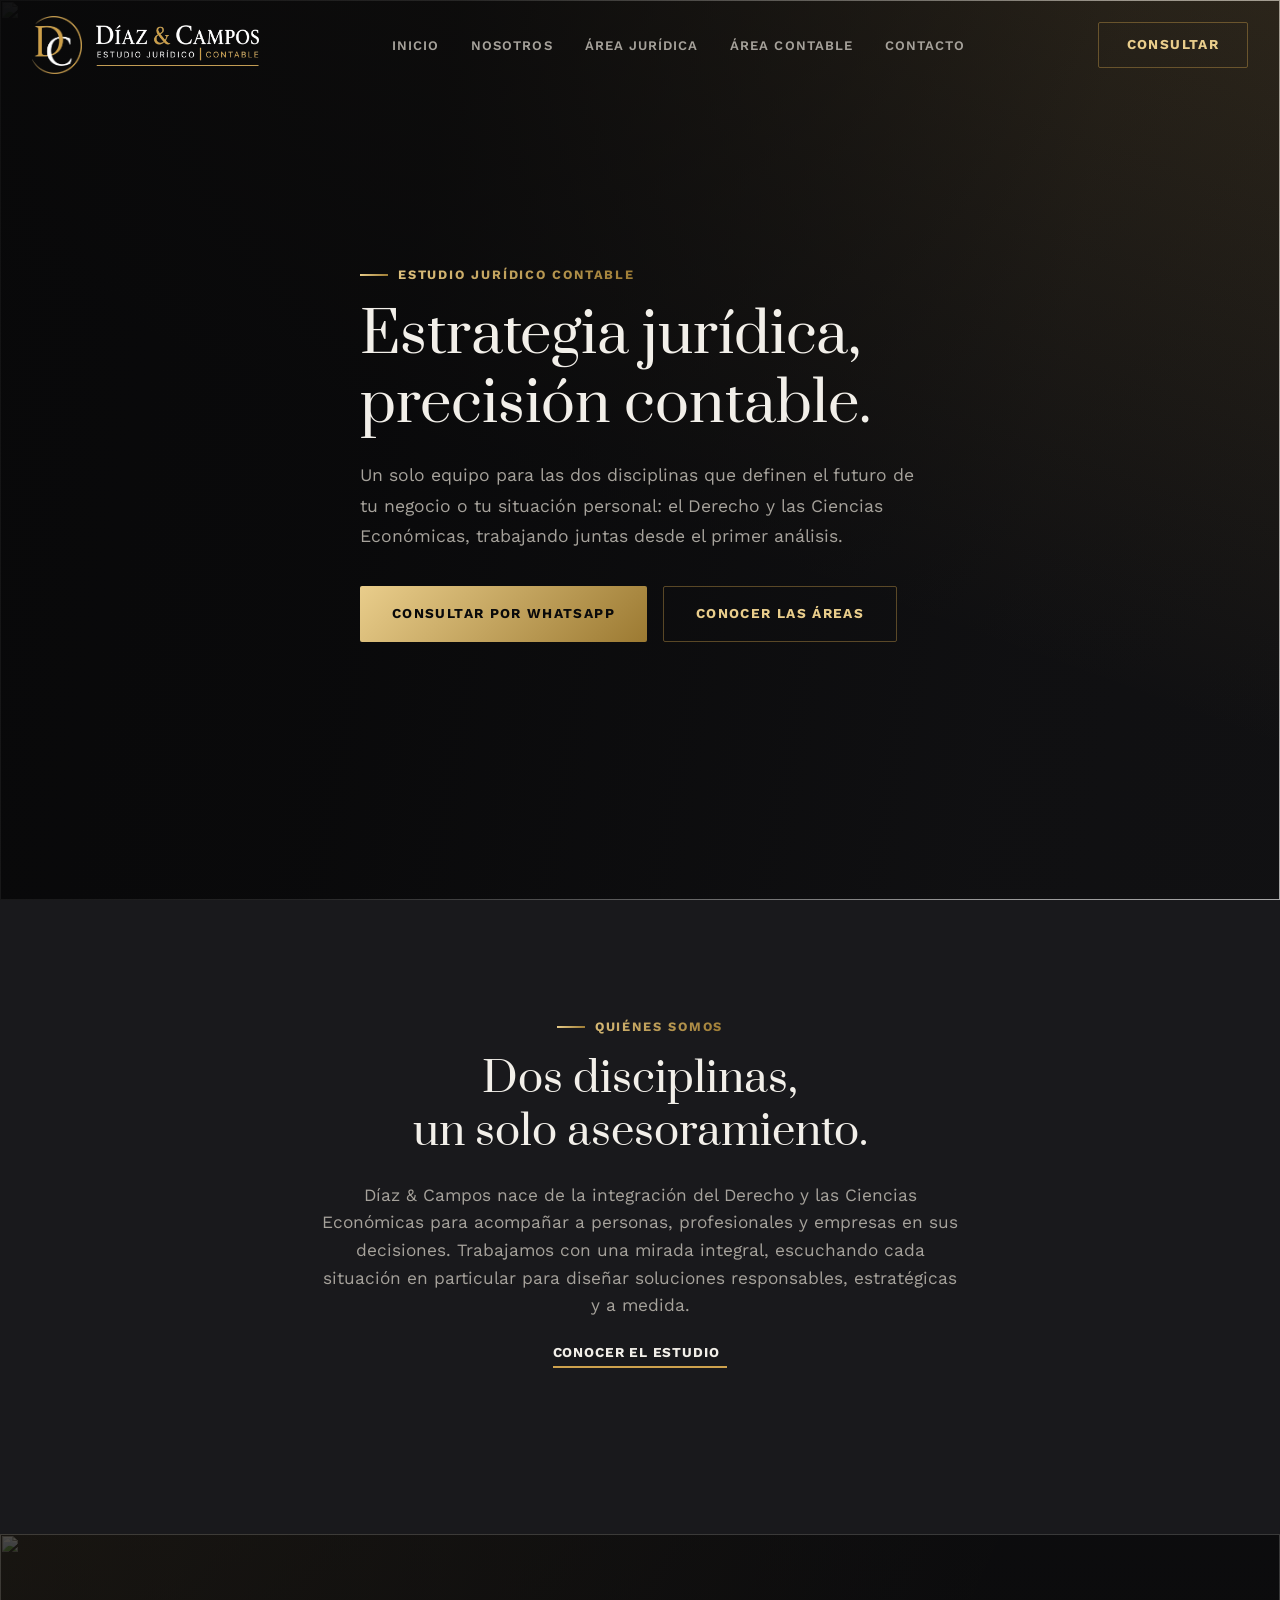
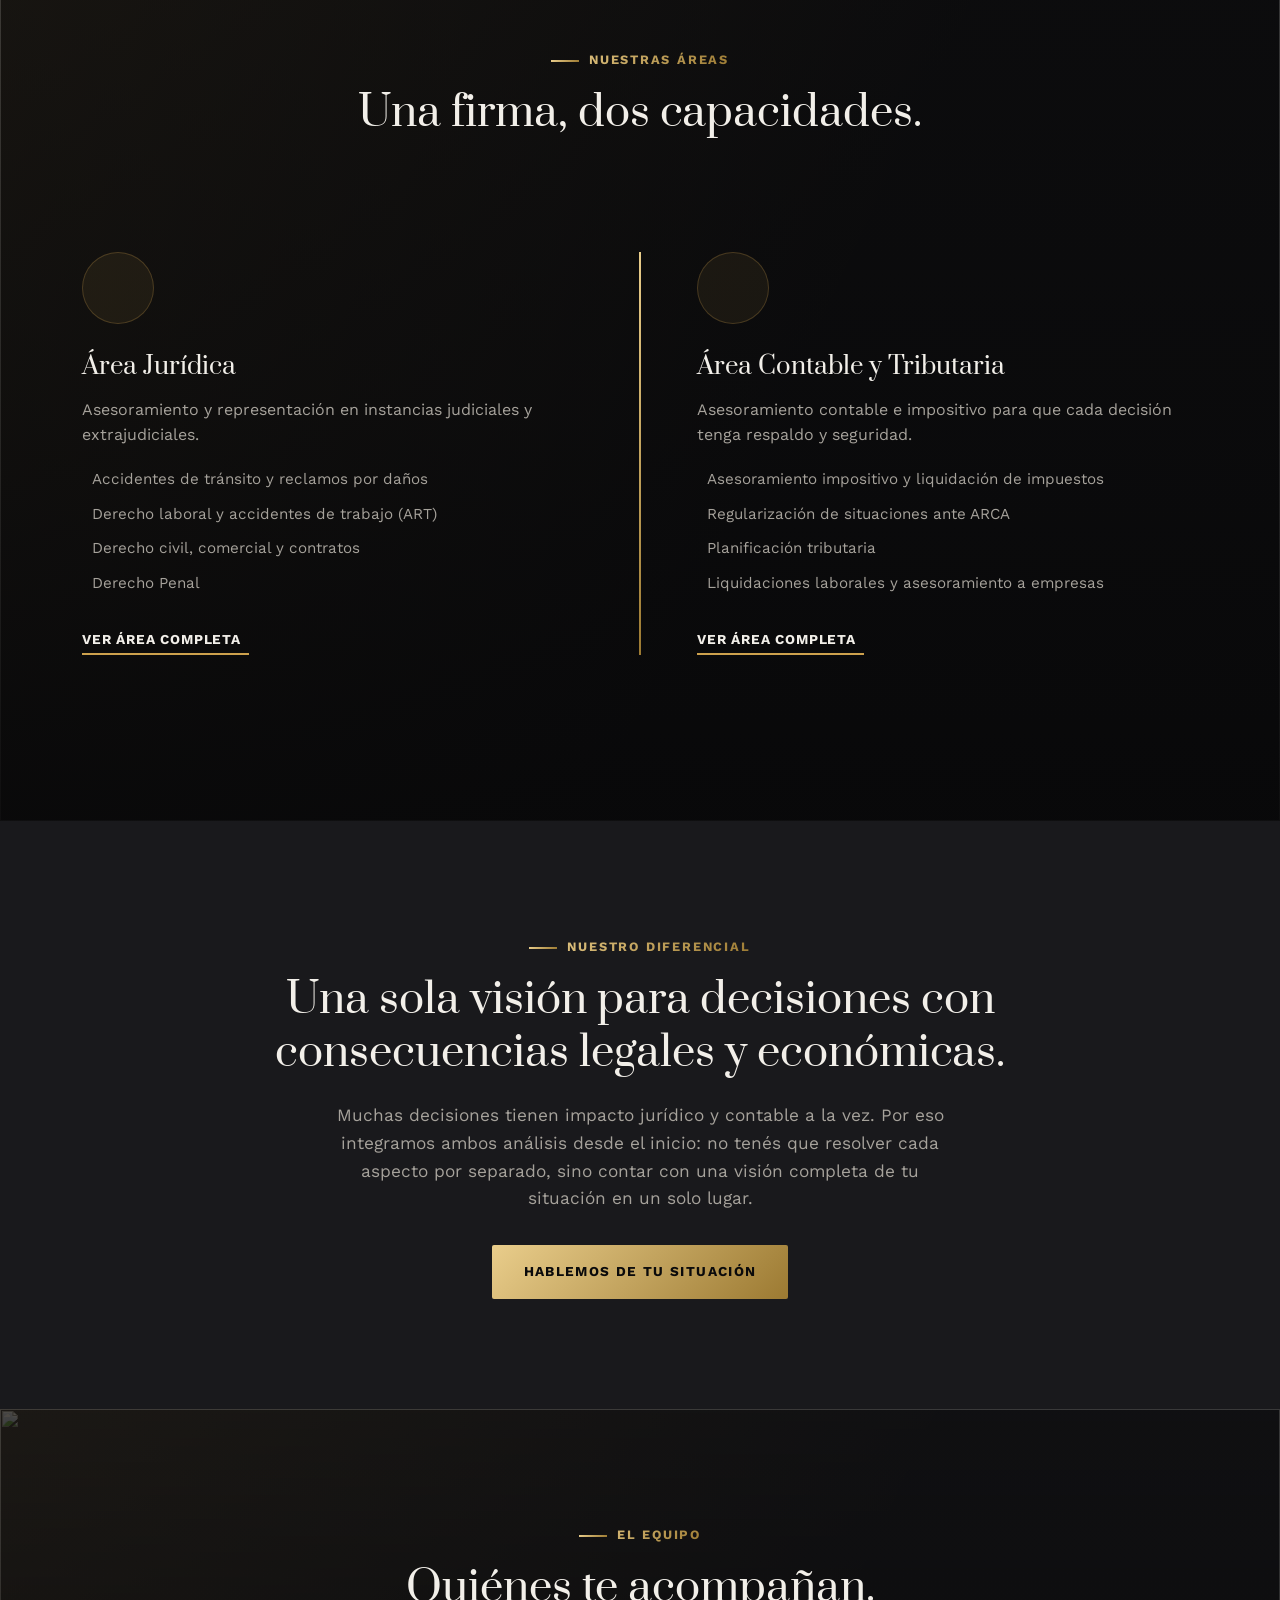
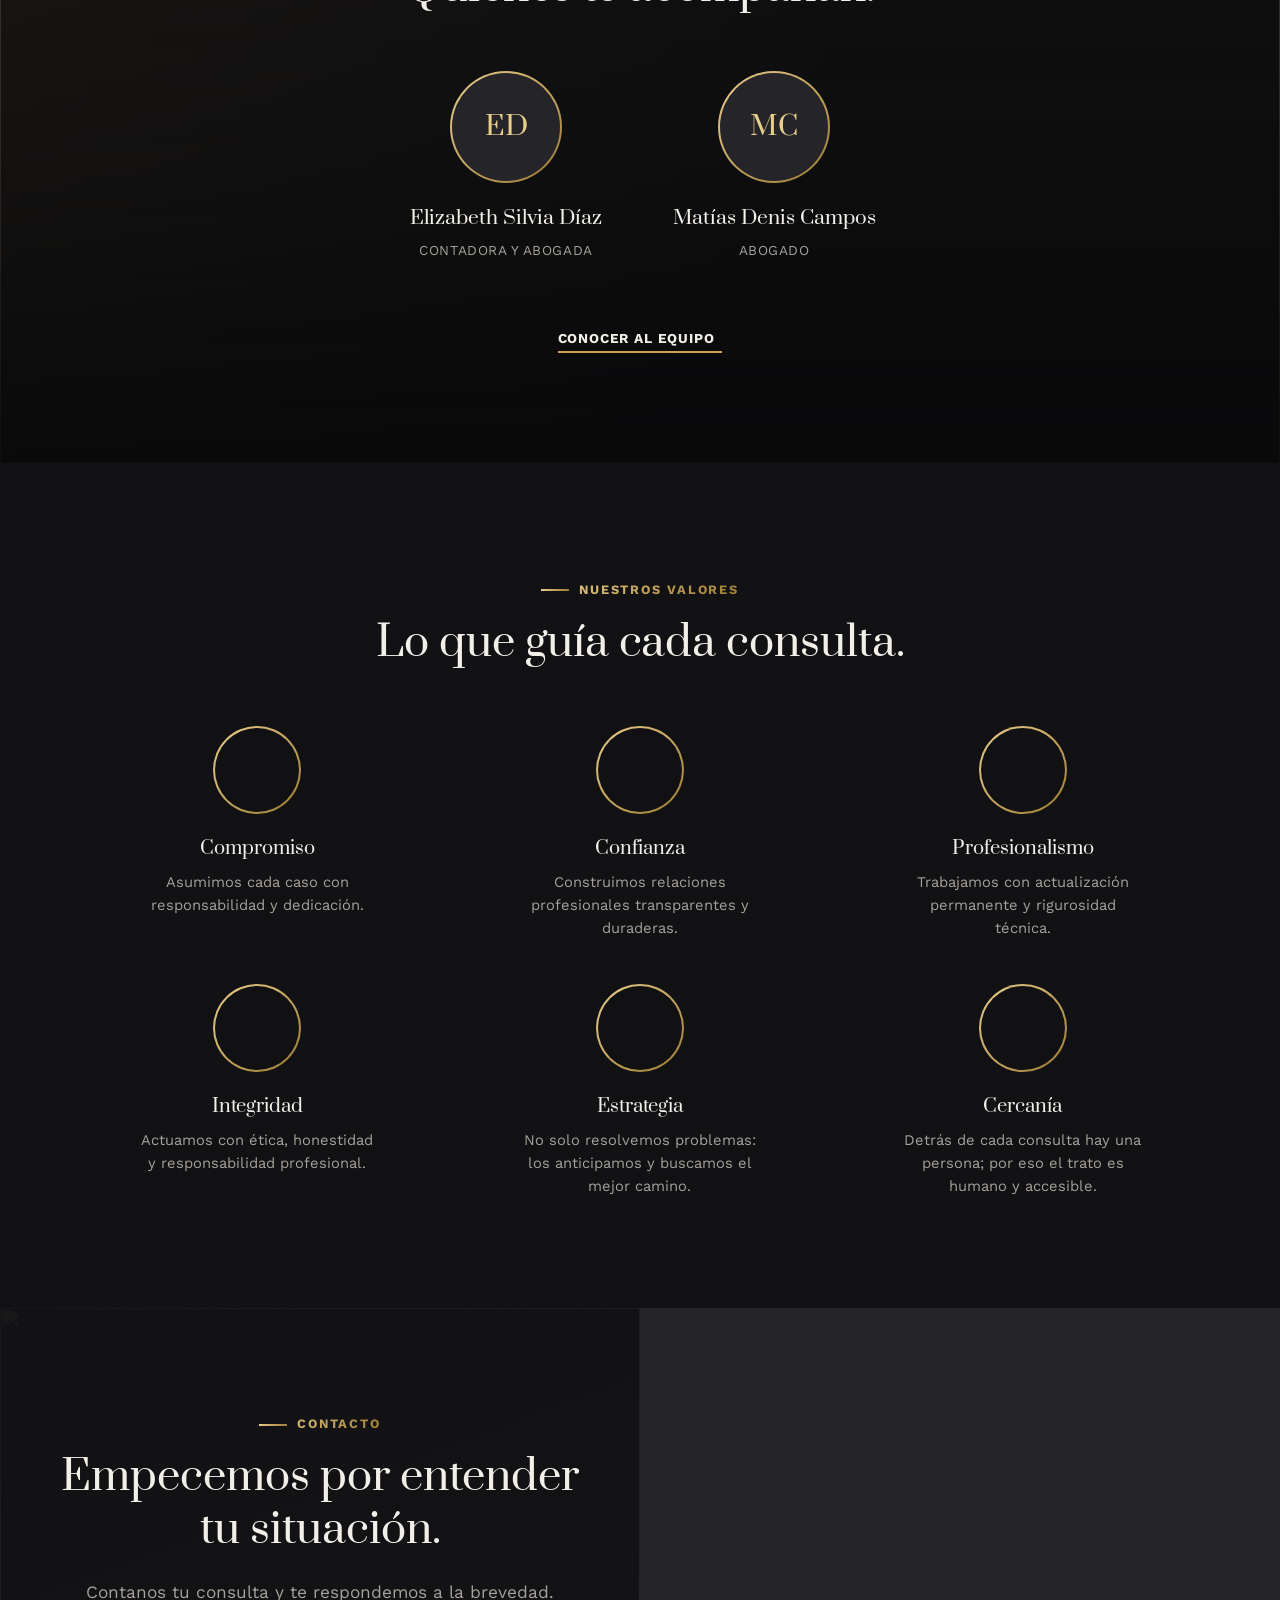
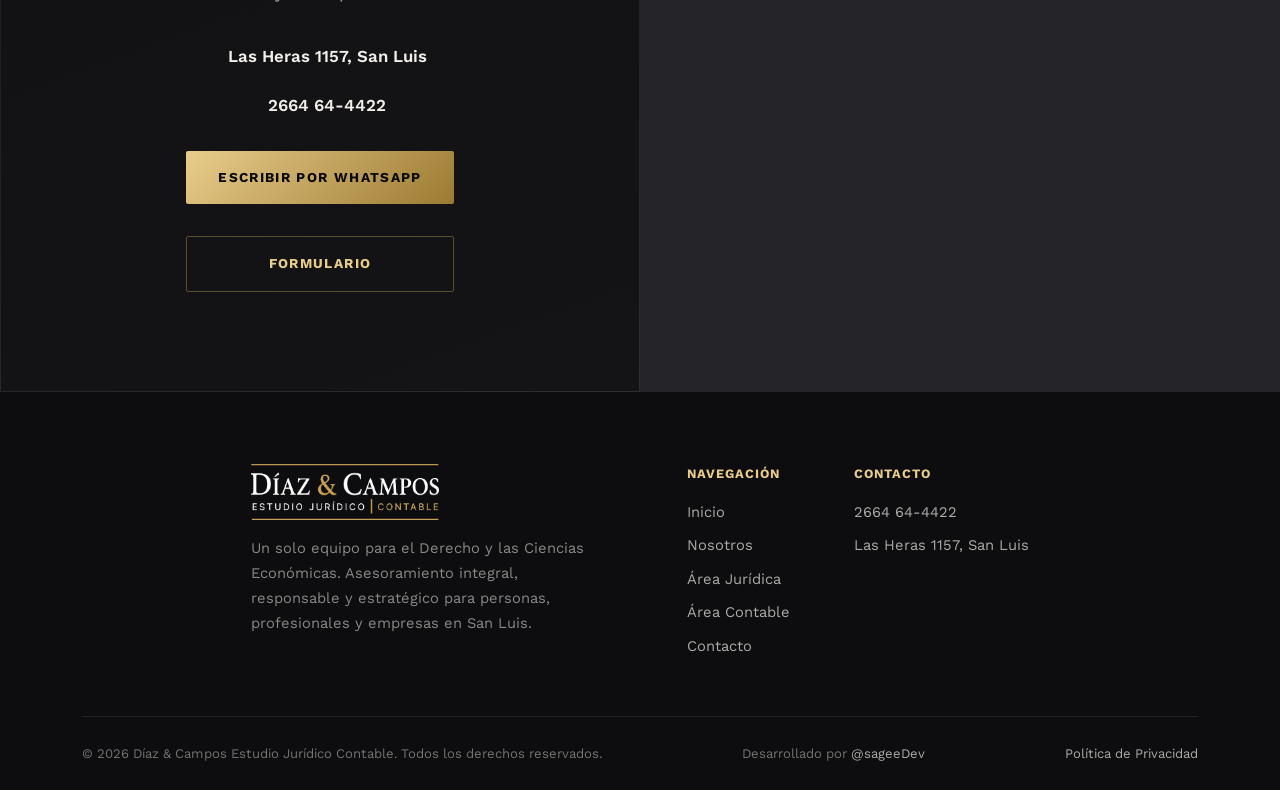
==== index.html @ 1808a7b4 "first commit" ====
<!DOCTYPE html>
<html lang="es">
<head>
<meta charset="UTF-8">
<meta name="viewport" content="width=device-width, initial-scale=1.0">
<meta name="color-scheme" content="only light">
<meta name="description" content="Díaz & Campos Estudio Jurídico Contable — asesoramiento integral en Derecho y Ciencias Económicas. Área Jurídica y Área Contable y Tributaria, con una sola visión para tus decisiones.">
<meta property="og:type" content="website">
<meta property="og:title" content="Díaz & Campos — Estudio Jurídico Contable">
<meta property="og:description" content="Estrategia jurídica, precisión contable. Asesoramiento integral en Derecho y Ciencias Económicas.">
<meta property="og:image" content="https://i.imgur.com/Pt1irTW.png">
<meta name="twitter:card" content="summary_large_image">
<title>Díaz & Campos — Estudio Jurídico Contable</title>
<link rel="icon" type="image/png" href="./favicon.png">
<link rel="preconnect" href="https://fonts.googleapis.com">
<link rel="preconnect" href="https://fonts.gstatic.com" crossorigin>
<link href="https://fonts.googleapis.com/css2?family=Prata&family=Work+Sans:wght@400;500;600;700;800&display=swap" rel="stylesheet">
<link rel="stylesheet" href="https://cdn.jsdelivr.net/npm/@tabler/icons-webfont@2.44.0/tabler-icons.min.css">
<link rel="stylesheet" href="./styles.css?v=34">
<script type="application/ld+json">
{
  "@context": "https://schema.org",
  "@type": "LegalService",
  "name": "Díaz & Campos Estudio Jurídico Contable",
  "image": "https://i.imgur.com/Pt1irTW.png",
  "telephone": "+5492664644422",
  "address": {
    "@type": "PostalAddress",
    "streetAddress": "Las Heras 1157",
    "addressLocality": "San Luis",
    "addressRegion": "San Luis",
    "addressCountry": "AR"
  },
  "founder": [
    { "@type": "Person", "name": "Elizabeth Silvia Díaz" },
    { "@type": "Person", "name": "Matías Denis Campos" }
  ]
}
</script>
</head>
<body>

<button class="hamburger" id="hamburger" aria-label="Menú"><span></span><span></span><span></span></button>
<div class="mob-overlay" id="mobOverlay"></div>
<nav class="mob-nav" id="mobNav">
  <div class="mob-nav-logo-group">
    <img src="./isologo-white.png" alt="" class="mob-nav-icon">
    <img src="./textlogo-divisiones-white.png" alt="Díaz &amp; Campos Estudio Jurídico Contable" class="mob-nav-wordmark">
  </div>
  <a href="./">Inicio</a>
  <a href="nosotros.html">Nosotros</a>
  <a href="area-juridica.html">Área Jurídica</a>
  <a href="area-contable.html">Área Contable</a>
  <a href="contacto.html">Contacto</a>
  <a href="https://wa.me/5492664644422?text=Hola%2C%20quiero%20hacer%20una%20consulta." target="_blank" rel="noopener" class="btn btn-outline">Consultar</a>
</nav>

<header id="header">
  <div class="wrap hd-row">
    <a href="./" class="logo">
      <img src="./isologo-white.png" alt="" class="logo-icon">
      <img src="./textlogo-white.png" alt="Díaz &amp; Campos Estudio Jurídico Contable" class="logo-word-img">
    </a>
    <nav class="hd-nav">
      <a href="./">Inicio</a>
      <a href="nosotros.html">Nosotros</a>
      <a href="area-juridica.html">Área Jurídica</a>
      <a href="area-contable.html">Área Contable</a>
      <a href="contacto.html">Contacto</a>
    </nav>
    <div class="hd-cta">
      <a href="https://wa.me/5492664644422?text=Hola%2C%20quiero%20hacer%20una%20consulta." target="_blank" rel="noopener" class="btn btn-outline">Consultar</a>
    </div>
  </div>
</header>

<!-- HERO -->
<section id="hero">
  <div class="hero-bg" aria-hidden="true">
    <img src="https://images.pexels.com/photos/8112201/pexels-photo-8112201.jpeg?auto=compress&cs=tinysrgb&w=1920" alt="" loading="eager">
  </div>
  <div class="hero-tint"></div>
  <div class="wrap">
    <div class="hero-inner reveal">
      <span class="eyebrow">Estudio Jurídico Contable</span>
      <h1 class="hero-title">Estrategia jurídica,<br> precisión&nbsp;contable.</h1>
      <p class="hero-sub">Un solo equipo para las dos disciplinas que definen el futuro de tu negocio o tu situación personal: el Derecho y las Ciencias Económicas, trabajando juntas desde el primer análisis.</p>
      <div class="hero-ctas">
        <a href="https://wa.me/5492664644422?text=Hola%2C%20quiero%20hacer%20una%20consulta." target="_blank" rel="noopener" class="btn btn-primary">Consultar por WhatsApp</a>
        <a href="#disciplinas" class="btn btn-outline">Conocer las áreas</a>
      </div>
    </div>
  </div>
</section>

<!-- QUIÉNES SOMOS -->
<section id="quienes-somos">
  <div class="wrap">
    <div class="sec-head reveal">
      <span class="eyebrow">Quiénes somos</span>
      <h2 class="h2">Dos&nbsp;disciplinas,<br>un solo&nbsp;asesoramiento.</h2>
      <p class="p-lead">Díaz &amp; Campos nace de la integración del Derecho y las Ciencias Económicas para acompañar a personas, profesionales y empresas en sus decisiones. Trabajamos con una mirada integral, escuchando cada situación en particular para diseñar soluciones responsables, estratégicas y a medida.</p>
      <a href="nosotros.html" class="text-link">Conocer el estudio <i class="ti ti-arrow-right"></i></a>
    </div>
  </div>
</section>

<!-- DISCIPLINAS -->
<section id="disciplinas">
  <div class="section-bg" aria-hidden="true">
    <img src="https://images.pexels.com/photos/6077861/pexels-photo-6077861.jpeg?auto=compress&cs=tinysrgb&w=1920" alt="" loading="lazy">
  </div>
  <div class="section-tint"></div>
  <div class="wrap">
    <div class="sec-head reveal">
      <span class="eyebrow">Nuestras áreas</span>
      <h2 class="h2">Una firma, dos capacidades.</h2>
    </div>
    <div class="disciplinas-wrap">
      <div class="disciplina-col reveal-left">
        <div class="disciplina-icon"><i class="ti ti-scale"></i></div>
        <h3 class="disciplina-title">Área Jurídica</h3>
        <p class="disciplina-intro">Asesoramiento y representación en instancias judiciales y extrajudiciales.</p>
        <ul class="disciplina-list">
          <li><i class="ti ti-point-filled"></i><span>Accidentes de tránsito y reclamos por daños</span></li>
          <li><i class="ti ti-point-filled"></i><span>Derecho laboral y accidentes de trabajo (ART)</span></li>
          <li><i class="ti ti-point-filled"></i><span>Derecho civil, comercial y contratos</span></li>
          <li><i class="ti ti-point-filled"></i><span>Derecho Penal</span></li>
        </ul>
        <a href="area-juridica.html" class="text-link">Ver área completa <i class="ti ti-arrow-right"></i></a>
      </div>
      <div class="disciplinas-divider" aria-hidden="true"></div>
      <div class="disciplina-col reveal-right">
        <div class="disciplina-icon"><i class="ti ti-calculator"></i></div>
        <h3 class="disciplina-title">Área Contable y Tributaria</h3>
        <p class="disciplina-intro">Asesoramiento contable e impositivo para que cada decisión tenga respaldo y seguridad.</p>
        <ul class="disciplina-list">
          <li><i class="ti ti-point-filled"></i><span>Asesoramiento impositivo y liquidación de impuestos</span></li>
          <li><i class="ti ti-point-filled"></i><span>Regularización de situaciones ante ARCA</span></li>
          <li><i class="ti ti-point-filled"></i><span>Planificación tributaria</span></li>
          <li><i class="ti ti-point-filled"></i><span>Liquidaciones laborales y asesoramiento a empresas</span></li>
        </ul>
        <a href="area-contable.html" class="text-link">Ver área completa <i class="ti ti-arrow-right"></i></a>
      </div>
    </div>
  </div>
</section>

<!-- DIFERENCIAL -->
<section id="diferencial">
  <div class="wrap">
    <div class="diferencial-inner reveal">
      <span class="eyebrow">Nuestro diferencial</span>
      <h2 class="h2">Una sola visión para decisiones con<br> consecuencias legales y&nbsp;económicas.</h2>
      <p class="p-lead">Muchas decisiones tienen impacto jurídico y contable a la vez. Por eso integramos ambos análisis desde el inicio: no tenés que resolver cada aspecto por separado, sino contar con una visión completa de tu situación en un solo lugar.</p>
      <a href="contacto.html" class="btn btn-primary" style="margin-top:32px">Hablemos de tu situación</a>
    </div>
  </div>
</section>

<!-- EQUIPO -->
<section id="equipo">
  <div class="section-bg" aria-hidden="true">
    <img src="https://images.pexels.com/photos/8354764/pexels-photo-8354764.jpeg?auto=compress&cs=tinysrgb&w=1920" alt="" loading="lazy">
  </div>
  <div class="section-tint"></div>
  <div class="wrap">
    <div class="sec-head reveal">
      <span class="eyebrow">El equipo</span>
      <h2 class="h2">Quiénes te acompañan.</h2>
    </div>
    <div class="team-grid reveal">
      <div class="team-card">
        <div class="team-avatar"><span>ED</span></div>
        <h3 class="team-name">Elizabeth Silvia Díaz</h3>
        <p class="team-role">Contadora y Abogada</p>
      </div>
      <div class="team-card">
        <div class="team-avatar"><span>MC</span></div>
        <h3 class="team-name">Matías Denis Campos</h3>
        <p class="team-role">Abogado</p>
      </div>
    </div>
    <div class="team-link-wrap">
      <a href="nosotros.html" class="text-link">Conocer al equipo <i class="ti ti-arrow-right"></i></a>
    </div>
  </div>
</section>

<!-- VALORES -->
<section id="valores" class="grain">
  <div class="wrap">
    <div class="sec-head reveal">
      <span class="eyebrow">Nuestros valores</span>
      <h2 class="h2">Lo que guía cada consulta.</h2>
    </div>
    <div class="valores-grid reveal">
      <div class="valor-item">
        <div class="valor-ring"><i class="ti ti-flag-3"></i></div>
        <h3 class="valor-title">Compromiso</h3>
        <p class="valor-text">Asumimos cada caso con responsabilidad y dedicación.</p>
      </div>
      <div class="valor-item">
        <div class="valor-ring"><i class="ti ti-shield-check"></i></div>
        <h3 class="valor-title">Confianza</h3>
        <p class="valor-text">Construimos relaciones profesionales transparentes y duraderas.</p>
      </div>
      <div class="valor-item">
        <div class="valor-ring"><i class="ti ti-certificate"></i></div>
        <h3 class="valor-title">Profesionalismo</h3>
        <p class="valor-text">Trabajamos con actualización permanente y rigurosidad técnica.</p>
      </div>
      <div class="valor-item">
        <div class="valor-ring"><i class="ti ti-scale"></i></div>
        <h3 class="valor-title">Integridad</h3>
        <p class="valor-text">Actuamos con ética, honestidad y responsabilidad profesional.</p>
      </div>
      <div class="valor-item">
        <div class="valor-ring"><i class="ti ti-chess-knight"></i></div>
        <h3 class="valor-title">Estrategia</h3>
        <p class="valor-text">No solo resolvemos problemas: los anticipamos y buscamos el mejor camino.</p>
      </div>
      <div class="valor-item">
        <div class="valor-ring"><i class="ti ti-heart-handshake"></i></div>
        <h3 class="valor-title">Cercanía</h3>
        <p class="valor-text">Detrás de cada consulta hay una persona; por eso el trato es humano y accesible.</p>
      </div>
    </div>
  </div>
</section>

<!-- CONTACTO -->
<section id="contacto">
  <div class="contacto-split">
    <div class="contacto-left">
      <div class="contacto-left-bg" aria-hidden="true"><img src="https://images.pexels.com/photos/8102694/pexels-photo-8102694.jpeg?auto=compress&cs=tinysrgb&w=1200" alt="" loading="lazy"></div>
      <div class="contacto-left-tint"></div>
      <div class="sec-head reveal" style="margin-bottom:36px">
        <span class="eyebrow">Contacto</span>
        <h2 class="h2">Empecemos por entender<br>tu&nbsp;situación.</h2>
        <p class="p-lead">Contanos tu consulta y te respondemos a la brevedad.</p>
      </div>
      <div class="contacto-info reveal">
        <div class="c-item"><i class="ti ti-map-pin"></i><span>Las Heras 1157, San Luis</span></div>
        <div class="c-item"><i class="ti ti-phone"></i><span>2664 64-4422</span></div>
        <a href="https://wa.me/5492664644422?text=Hola%2C%20quiero%20hacer%20una%20consulta." target="_blank" rel="noopener" class="btn btn-primary">Escribir por WhatsApp</a>
        <a href="contacto.html" class="btn btn-outline">Formulario</a>
      </div>
    </div>
    <div class="contacto-map">
      <iframe src="https://www.google.com/maps?q=Las+Heras+1157,+San+Luis,+Argentina&output=embed" loading="lazy" referrerpolicy="no-referrer-when-downgrade" title="Ubicación: Las Heras 1157, San Luis"></iframe>
    </div>
  </div>
</section>

<footer>
  <div class="wrap">
    <div class="f-top">
      <div class="f-logo">
        <img src="./textlogo-divisiones-white.png" alt="Díaz & Campos Estudio Jurídico Contable">
        <p class="f-tagline">Un solo equipo para el Derecho y las Ciencias Económicas. Asesoramiento integral, responsable y estratégico para personas, profesionales y empresas en San Luis.</p>
      </div>
      <div class="f-cols">
        <div class="f-col">
          <h4>Navegación</h4>
          <a href="./">Inicio</a>
          <a href="nosotros.html">Nosotros</a>
          <a href="area-juridica.html">Área Jurídica</a>
          <a href="area-contable.html">Área Contable</a>
          <a href="contacto.html">Contacto</a>
        </div>
        <div class="f-col">
          <h4>Contacto</h4>
          <a href="https://wa.me/5492664644422" target="_blank" rel="noopener">2664 64-4422</a>
          <span>Las Heras 1157, San Luis</span>
        </div>
      </div>
    </div>
    <div class="f-bottom">
      <div class="f-bottom-row">
        <p>&copy; 2026 Díaz &amp; Campos Estudio Jurídico Contable. Todos los derechos reservados.</p>
        <p>Desarrollado por <a href="https://instagram.com/sageeDev" target="_blank" rel="noopener">@sageeDev</a></p>
        <p><a href="privacidad.html">Política de Privacidad</a></p>
      </div>
    </div>
  </div>
</footer>

<div class="fab-wrap" id="fabWrap">
  <button type="button" class="fab-top" id="fabTop" aria-label="Volver arriba" onclick="window.scrollTo({top:0,behavior:'smooth'})">
    <i class="ti ti-chevron-up"></i>
  </button>
  <a href="https://wa.me/5492664644422?text=Hola%2C%20quiero%20hacer%20una%20consulta." target="_blank" rel="noopener" class="fab-wa" aria-label="WhatsApp">
    <i class="ti ti-brand-whatsapp"></i>
  </a>
</div>

<script src="./main.js?v=2"></script>
</body>
</html>
---- styles.css ----
/* ── RESET & VARS ── */
*{margin:0;padding:0;box-sizing:border-box}
html{color-scheme:only light}
:root{
  --bg-deep:#0D0D0F;
  --bg:#111113;
  --bg-2:#19191C;
  --bg-card:#242429;
  --line:rgba(255,255,255,.09);
  --cream:#F2EFE9;
  --gray-light:#A6A29B;
  --gold:#CDA14D;
  --gold-light:#E9CD8B;
  --gold-dark:#9C7A32;
  --gold-hi:#F7E9C4;
  --grad:linear-gradient(135deg,var(--gold-light) 0%,var(--gold-dark) 100%);
  --grad-h:linear-gradient(135deg,var(--gold-hi) 0%,var(--gold-light) 50%,var(--gold-dark) 100%);
  --fh:'Prata',serif;
  --fb:'Work Sans',sans-serif;
  --ease:cubic-bezier(.16,1,.3,1);
  --header-h:90px;
}
html{scroll-behavior:smooth;scroll-padding-top:var(--header-h)}
body{font-family:var(--fb);color:var(--gray-light);background:var(--bg);line-height:1.6;overflow-x:hidden;-webkit-font-smoothing:antialiased}
img{display:block;max-width:100%}
a{text-decoration:none;color:inherit}
ul{list-style:none}
button{font:inherit;border:none;background:none;cursor:pointer}
.wrap{max-width:1180px;margin:0 auto;padding:0 32px}

@media(prefers-reduced-motion:reduce){
  *{animation-duration:.01ms!important;animation-iteration-count:1!important;transition-duration:.01ms!important;scroll-behavior:auto!important}
}

/* ── UTILS ── */
.gold-text{background:var(--grad);-webkit-background-clip:text;background-clip:text;color:transparent}
.grain{position:relative}
.grain::before{content:'';position:absolute;inset:0;pointer-events:none;opacity:.35;mix-blend-mode:overlay;background-image:url("./grain.png");background-repeat:repeat}
.grain .wrap{position:relative;z-index:1}

.eyebrow{display:inline-flex;align-items:center;gap:10px;font-family:var(--fb);font-weight:700;font-size:.8rem;letter-spacing:.14em;text-transform:uppercase;margin-bottom:16px;background:var(--grad);-webkit-background-clip:text;background-clip:text;color:transparent}
.eyebrow::before{content:'';width:28px;height:2px;background:var(--grad);flex-shrink:0;-webkit-background-clip:border-box;background-clip:border-box}
.h2{font-family:var(--fh);font-weight:400;font-size:clamp(1.9rem,3.4vw,2.6rem);line-height:1.28;color:var(--cream)}
.p-lead{font-size:1.08rem;color:var(--gray-light);max-width:640px;margin:22px auto 0}
.sec-head{max-width:720px;margin:0 auto 56px;text-align:center}
.text-link{display:inline-flex;align-items:center;gap:8px;font-weight:700;font-size:.85rem;letter-spacing:.06em;text-transform:uppercase;color:var(--cream);border-bottom:2px solid var(--gold);padding-bottom:2px;margin-top:22px}
.text-link i{font-size:16px;color:var(--gold)}

section{padding:110px 0}

.btn{display:inline-flex;align-items:center;justify-content:center;gap:8px;padding:16px 32px;border-radius:2px;font-family:var(--fb);font-weight:700;font-size:.85rem;letter-spacing:.1em;text-transform:uppercase;transition:all .3s var(--ease)}
.btn-primary{background:var(--grad);color:#0A0A0B}
.btn-primary:hover{background:var(--grad-h);transform:translateY(-2px);box-shadow:0 10px 26px rgba(205,161,77,.22)}
.btn-outline{border:1.5px solid rgba(205,161,77,.4);color:var(--gold-light)}
.btn-outline:hover{border-color:var(--gold-light);background:rgba(205,161,77,.08);transform:translateY(-2px)}

/* ── REVEAL ── */
.reveal{opacity:0;transform:translateY(24px);transition:opacity .7s var(--ease),transform .7s var(--ease)}
.reveal.is-visible{opacity:1;transform:none}
.reveal-left{opacity:0;transform:translateX(-32px);transition:opacity .7s var(--ease),transform .7s var(--ease)}
.reveal-right{opacity:0;transform:translateX(32px);transition:opacity .7s var(--ease),transform .7s var(--ease)}
.reveal-left.is-visible,.reveal-right.is-visible{opacity:1;transform:none}

/* ── HEADER ── */
#header{position:fixed;top:0;left:0;right:0;z-index:200;background:transparent;transition:background .35s,box-shadow .35s,border-color .35s;border-bottom:1px solid transparent}
#header.scrolled{background:rgba(17,17,19,.9);backdrop-filter:blur(10px);box-shadow:0 4px 24px rgba(0,0,0,.35);border-bottom:1px solid var(--line)}
.hd-row{display:grid;grid-template-columns:auto 1fr auto;align-items:center;height:var(--header-h);gap:56px;max-width:1340px}
.logo{display:flex;align-items:center;gap:14px}
.logo-icon{height:58px;width:auto}
.logo-word-img{height:41px;width:auto}
.hd-nav{display:flex;justify-content:center;gap:32px}
.hd-nav a{font-size:.82rem;font-weight:600;letter-spacing:.08em;text-transform:uppercase;color:var(--gray-light);transition:color .2s}
.hd-nav a:hover{color:var(--gold-light)}
.hd-cta{display:flex;justify-content:flex-end}
.hd-cta .btn{padding:11px 28px}

/* ── HAMBURGER / MOBILE NAV ── */
.hamburger{display:none;position:fixed;top:38px;right:24px;z-index:300;width:22px;height:15px;flex-direction:column;justify-content:space-between}
.hamburger span{display:block;height:2px;width:100%;background:var(--gold-light);border-radius:2px;transition:transform .3s var(--ease),opacity .3s var(--ease)}
.hamburger.open span:nth-child(1){transform:translateY(6.5px) rotate(45deg)}
.hamburger.open span:nth-child(2){opacity:0}
.hamburger.open span:nth-child(3){transform:translateY(-6.5px) rotate(-45deg)}
.mob-overlay{position:fixed;inset:0;background:rgba(0,0,0,.6);z-index:250;opacity:0;pointer-events:none;transition:opacity .3s}
.mob-overlay.open{opacity:1;pointer-events:auto}
.mob-nav{position:fixed;top:0;right:0;bottom:0;width:80%;max-width:300px;z-index:260;background:var(--bg-deep);display:flex;flex-direction:column;align-items:center;justify-content:center;gap:24px;padding:40px;transform:translateX(100%);transition:transform .4s var(--ease);border-left:1px solid var(--line)}
.mob-nav.open{transform:translateX(0)}
.mob-nav-logo-group{display:flex;flex-direction:column;align-items:center;gap:16px;margin-bottom:8px}
.mob-nav-icon{height:56px}
.mob-nav-wordmark{width:210px;height:auto}
.mob-nav a:not(.btn){font-family:var(--fb);font-weight:700;font-size:.95rem;letter-spacing:.06em;text-transform:uppercase;color:var(--cream)}
.mob-nav .btn{width:100%;justify-content:center}

/* ── HERO ── */
#hero{position:relative;overflow:hidden;height:100vh;height:100svh;display:flex;align-items:center}
.hero-bg{position:absolute;inset:0;z-index:0}
.hero-bg img{width:100%;height:100%;object-fit:cover;object-position:70% center;filter:grayscale(35%) contrast(108%) brightness(.9)}
.hero-tint{position:absolute;inset:0;z-index:1;background:
  linear-gradient(100deg,rgba(8,8,9,.95) 0%,rgba(8,8,9,.82) 32%,rgba(8,8,9,.45) 58%,rgba(8,8,9,.15) 78%,rgba(8,8,9,.05) 100%),
  linear-gradient(200deg,rgba(205,161,77,.16) 0%,transparent 55%);
}
.hero-inner{position:relative;z-index:2;max-width:640px}
.hero-title{font-family:var(--fh);font-weight:400;font-size:clamp(2.3rem,4.6vw,3.5rem);line-height:1.22;color:var(--cream);margin-bottom:22px}
.hero-sub{font-size:1.1rem;color:var(--gray-light);line-height:1.75;max-width:560px;margin-bottom:34px}
.hero-ctas{display:flex;gap:16px;flex-wrap:wrap}

/* ── PAGE HERO (páginas internas, cada página con su propia foto) ── */
.page-hero{position:relative;overflow:hidden;text-align:center;padding:calc(var(--header-h) + 90px) 0 130px}
.page-hero-bg{position:absolute;inset:0;z-index:0}
.page-hero-bg img{width:100%;height:100%;object-fit:cover;filter:grayscale(100%) contrast(108%) brightness(.7)}
.page-hero-tint{position:absolute;inset:0;z-index:1;background:
  linear-gradient(200deg,var(--bg-2) 0%,rgba(25,25,28,.6) 35%,rgba(25,25,28,.3) 65%,rgba(25,25,28,.15) 100%),
  linear-gradient(135deg,rgba(205,161,77,.14) 0%,transparent 55%);
}
.page-hero .wrap{position:relative;z-index:2}
.page-hero .eyebrow{justify-content:center}
.page-hero .p-lead{color:var(--gold-light)}

/* ── QUIENES SOMOS ── */
#quienes-somos{background:var(--bg-2)}

/* ── Fondo fotográfico reutilizable (Disciplinas, Equipo) ── */
.section-bg{position:absolute;inset:0;z-index:0}
.section-bg img{width:100%;height:100%;object-fit:cover;filter:grayscale(20%) contrast(105%) brightness(.6)}
.section-tint{position:absolute;inset:0;z-index:1;background:
  linear-gradient(0deg,rgba(8,8,9,.94) 0%,rgba(8,8,9,.72) 45%,rgba(8,8,9,.55) 100%),
  linear-gradient(115deg,rgba(205,161,77,.14) 0%,transparent 60%);
}

/* ── DISCIPLINAS ── */
#disciplinas{position:relative;overflow:hidden;background:var(--bg)}
#disciplinas .wrap{position:relative;z-index:2}
.disciplinas-wrap{display:grid;grid-template-columns:1fr auto 1fr;gap:56px;background:transparent;padding:56px 0}
.disciplinas-divider{width:2px;background:var(--grad)}
.disciplina-icon{width:72px;height:72px;border-radius:50%;display:flex;align-items:center;justify-content:center;background:rgba(205,161,77,.08);box-shadow:inset 0 0 0 1px rgba(205,161,77,.25);margin-bottom:24px}
.disciplina-icon i{font-size:34px;background:var(--grad);-webkit-background-clip:text;background-clip:text;color:transparent}
.disciplina-title{font-family:var(--fh);font-weight:400;font-size:1.5rem;color:var(--cream);margin-bottom:10px}
.disciplina-intro{color:var(--gray-light);margin-bottom:20px}
.disciplina-list li{display:flex;align-items:flex-start;gap:10px;color:var(--gray-light);font-size:.95rem;margin-bottom:12px;line-height:1.5}
.disciplina-list i{color:var(--gold);font-size:10px;margin-top:7px;flex-shrink:0}

/* ── DIFERENCIAL ── */
#diferencial{background:var(--bg-2)}
.diferencial-inner{max-width:760px;margin:0 auto;text-align:center}
#diferencial .eyebrow{justify-content:center}

/* ── EQUIPO ── */
#equipo{position:relative;overflow:hidden;background:var(--bg-2)}
#equipo .wrap{position:relative;z-index:2}
.team-grid{display:grid;grid-template-columns:repeat(2,minmax(200px,240px));justify-content:center;gap:28px}
.team-card{text-align:center}
.team-avatar{width:112px;height:112px;border-radius:50%;margin:0 auto 20px;display:flex;align-items:center;justify-content:center;background:var(--bg-card);border:2px solid transparent;background-image:linear-gradient(var(--bg-card),var(--bg-card)),var(--grad);background-origin:border-box;background-clip:padding-box,border-box}
.team-avatar span{font-family:var(--fh);font-size:1.7rem;color:var(--gold-light)}
.team-name{font-family:var(--fh);font-weight:400;font-size:1.2rem;color:var(--cream);margin-bottom:6px}
.team-role{color:var(--gray-light);font-size:.85rem;letter-spacing:.04em;text-transform:uppercase}
.team-link-wrap{text-align:center;margin-top:44px}

/* ── VALORES ── */
#valores{background:var(--bg)}
.valores-grid{display:grid;grid-template-columns:repeat(3,1fr);gap:44px 32px}
.valor-item{text-align:center}
.valor-ring{width:88px;height:88px;border-radius:50%;margin:0 auto 20px;display:flex;align-items:center;justify-content:center;border:2px solid transparent;background:linear-gradient(var(--bg),var(--bg)) padding-box,var(--grad) border-box}
.valor-ring i{font-size:34px;background:var(--grad);-webkit-background-clip:text;background-clip:text;color:transparent}
.valor-title{font-family:var(--fh);font-weight:400;font-size:1.15rem;color:var(--cream);margin-bottom:8px}
.valor-text{color:var(--gray-light);font-size:.92rem;max-width:240px;margin:0 auto;line-height:1.55}

/* ── CONTACTO ── */
#contacto{background:var(--bg-2);padding:0}
body.page-contacto #contacto{background:var(--bg-2)}

/* ── FORMULARIO ── */
#formulario{background:var(--bg)}
.contact-form{max-width:760px;margin:0 auto;display:grid;grid-template-columns:1fr 1fr;gap:24px}
.contact-form .field:nth-child(3),.contact-form .field:nth-child(4),.contact-form .field:nth-child(5){grid-column:1/-1}
.contact-form button{grid-column:1/-1;justify-self:center;margin-top:8px}
.field{display:flex;flex-direction:column;gap:8px;text-align:left}
.field label{font-size:.78rem;font-weight:600;letter-spacing:.06em;text-transform:uppercase;color:var(--gray-light)}
.field input,.field select,.field textarea{background:var(--bg-card);border:1px solid var(--line);border-radius:2px;padding:13px 14px;color:var(--cream);font-family:var(--fb);font-size:.95rem;transition:border-color .25s}
.field input:focus,.field select:focus,.field textarea:focus{outline:none;border-color:var(--gold)}
.field textarea{resize:vertical;min-height:110px}
.field select{cursor:pointer;appearance:none;-webkit-appearance:none;-moz-appearance:none;padding-right:42px;background-image:url("data:image/svg+xml,%3Csvg xmlns='http://www.w3.org/2000/svg' width='14' height='8' viewBox='0 0 14 8'%3E%3Cpath d='M1 1l6 6 6-6' stroke='%23E9CD8B' stroke-width='1.6' fill='none' stroke-linecap='round' stroke-linejoin='round'/%3E%3C/svg%3E");background-repeat:no-repeat;background-position:right 16px center;background-size:13px}
.contacto-split{display:grid;grid-template-columns:1fr 1fr;align-items:stretch;min-height:620px}
.contacto-left{position:relative;overflow:hidden;display:flex;flex-direction:column;justify-content:center;align-items:center;padding:100px 56px}
.contacto-left-bg{position:absolute;inset:0;z-index:0}
.contacto-left-bg img{width:100%;height:100%;object-fit:cover;filter:grayscale(100%) contrast(105%) brightness(.5)}
.contacto-left-tint{position:absolute;inset:0;z-index:1;background:linear-gradient(160deg,rgba(17,17,19,.92) 0%,rgba(17,17,19,.78) 55%,rgba(17,17,19,.65) 100%)}
.contacto-left .sec-head{position:relative;z-index:2}
.contacto-map{position:relative;overflow:hidden;background:var(--bg-card)}
.contacto-map iframe{position:absolute;inset:0;width:100%;height:100%;border:0;filter:invert(92%) grayscale(25%) brightness(.9) contrast(.95) hue-rotate(180deg)}
.contacto-info{position:relative;z-index:2;max-width:380px;text-align:center;display:flex;flex-direction:column;align-items:center;gap:22px}
.c-item{display:flex;align-items:center;gap:14px;font-size:1.05rem;font-weight:600;color:var(--cream)}
.c-item i{background:var(--grad);-webkit-background-clip:text;background-clip:text;color:transparent;font-size:26px}
.contacto-info .btn{margin-top:10px;width:100%;max-width:280px}

/* ── NOSOTROS: texto completo + marca decorativa ── */
#nosotros-texto{background:var(--bg)}
.nosotros-grid{display:grid;grid-template-columns:1.4fr .6fr;gap:64px;align-items:center}
.nosotros-copy .eyebrow{margin-bottom:20px}
.nosotros-copy p{color:var(--gray-light);font-size:1.05rem;line-height:1.8;margin-bottom:18px}
.nosotros-copy p:last-child{margin-bottom:0}
.nosotros-mark{display:flex;justify-content:center;opacity:.5}
.nosotros-mark img{width:180px;height:auto}

/* ── MISIÓN Y VISIÓN ── */
#mision-vision{background:var(--bg-2)}
.mv-grid{display:grid;grid-template-columns:1fr auto 1fr;gap:56px}
.mv-divider{width:2px;background:var(--grad)}
.mv-card .eyebrow{margin-bottom:18px}
.mv-card p{color:var(--gray-light);font-size:1rem;line-height:1.75}

/* ── EQUIPO (Nosotros, filas horizontales) ── */
#equipo-full{background:var(--bg)}
.team-rows{max-width:560px;margin:0 auto;display:flex;flex-direction:column;gap:28px}
.team-row{display:flex;align-items:center;gap:22px;padding:22px 28px;background:var(--bg-card);border:1px solid var(--line);border-radius:2px}
.team-row .team-avatar{margin:0;flex-shrink:0}
.team-row-info{text-align:left}
.team-row .team-name{margin-bottom:4px}

/* ── CTA CIERRE (páginas internas) ── */
#nosotros-cta{position:relative;overflow:hidden;background:var(--bg-2)}
#nosotros-cta .wrap{position:relative;z-index:2}
.cta-inner{max-width:640px;margin:0 auto;text-align:center;display:flex;flex-direction:column;align-items:center;gap:14px}
.cta-inner .p-lead{margin-top:0}
.cta-inner .btn{margin-top:14px}

/* ── ÁREA JURÍDICA / CONTABLE: listado completo ── */
#areas-full{background:var(--bg)}
.areas-full-grid{display:flex;flex-wrap:wrap;justify-content:center;gap:44px 40px}
.area-full-card{flex:1 1 300px;max-width:340px}
.area-full-card .disciplina-icon{width:64px;height:64px;margin-bottom:20px}
.area-full-card .disciplina-icon i{font-size:30px}
.area-full-card .disciplina-title{font-size:1.2rem;margin-bottom:8px}
.area-full-card .disciplina-intro{font-size:.92rem;margin-bottom:0}

/* ── LEGAL (privacidad, 404) ── */
.legal-body{background:var(--bg);padding:80px 0 100px}
.legal{max-width:760px;margin:0 auto}
.legal h2{font-family:var(--fh);font-weight:400;font-size:1.3rem;color:var(--cream);margin:2.1rem 0 .7rem}
.legal h2:first-of-type{margin-top:0}
.legal p,.legal li{color:var(--gray-light);line-height:1.75}
.legal a{color:var(--gold-light);border-bottom:1px solid rgba(205,161,77,.4)}
.legal ul{padding-left:1.3rem;margin:.5rem 0;list-style:disc}
.legal-updated{color:var(--gray-light);font-style:italic;margin-bottom:2rem}
.err-ctas{display:flex;gap:16px;flex-wrap:wrap;justify-content:center;margin-top:28px}

/* ── FOOTER ── */
footer{background:var(--bg-deep);color:rgba(242,239,233,.7);padding:72px 0 0}
.f-top{display:flex;justify-content:center;gap:96px;padding-bottom:48px;border-bottom:1px solid var(--line)}
.f-logo{max-width:340px;flex-shrink:0}
.f-logo img{height:56px}
.f-tagline{margin-top:16px;font-size:.92rem;line-height:1.7;color:rgba(242,239,233,.55)}
.f-cols{display:flex;gap:64px}
.f-col h4{font-family:var(--fb);font-size:.8rem;letter-spacing:.08em;text-transform:uppercase;color:var(--gold-light);margin-bottom:16px}
.f-col a,.f-col span{display:block;font-size:.92rem;color:rgba(242,239,233,.7);margin-bottom:10px}
.f-col a:hover{color:var(--gold-light)}
.f-bottom-row{display:flex;justify-content:space-between;align-items:center;gap:12px;padding:26px 0;font-size:.82rem;color:rgba(242,239,233,.45)}
.f-bottom-row a{color:rgba(242,239,233,.7)}

/* ── FAB ── */
.fab-wrap{position:fixed;bottom:22px;right:22px;z-index:150;display:flex;flex-direction:column;gap:12px;opacity:0;pointer-events:none;transform:translateY(10px);transition:opacity .3s,transform .3s}
.fab-wrap.visible{opacity:1;pointer-events:auto;transform:none}
.fab-top{width:52px;height:52px;border-radius:50%;background:var(--bg-card);border:1px solid var(--line);color:var(--gold-light);display:flex;align-items:center;justify-content:center;box-shadow:0 6px 20px rgba(0,0,0,.4);font-size:20px;transition:transform .25s var(--ease)}
.fab-top:hover{transform:translateY(-2px)}
.fab-wa{width:52px;height:52px;border-radius:50%;background:var(--grad);color:#0A0A0B;display:flex;align-items:center;justify-content:center;box-shadow:0 8px 24px rgba(0,0,0,.5);font-size:30px;transition:transform .25s var(--ease),background .3s}
.fab-wa:hover{background:var(--grad-h);transform:translateY(-2px)}

/* ── RESPONSIVE ── */
@media(max-width:1024px){
  .hd-nav,.hd-cta{display:none}
  .hd-row{grid-template-columns:1fr;justify-items:center}
  .hamburger{display:flex}
  .disciplinas-wrap{grid-template-columns:1fr;padding:32px 0}
  .disciplinas-divider{width:100%;height:2px;background:var(--grad)}
  .valores-grid{grid-template-columns:repeat(2,1fr)}
  .reveal-left,.reveal-right{transform:translateY(24px)}
  .contacto-split{grid-template-columns:1fr;min-height:0}
  .contacto-left{padding:80px 24px}
  .contacto-map{height:420px}
  .nosotros-grid{grid-template-columns:1fr;gap:40px;text-align:center}
  .nosotros-mark{order:-1}
  .mv-grid{grid-template-columns:1fr;gap:40px}
  .mv-divider{width:100%;height:2px}
  .mv-card{text-align:center}
  .mv-card .eyebrow{justify-content:center}
}

@media(max-width:768px){
  .wrap{padding:0 24px}
  section{padding:80px 0}
  #hero{height:auto;min-height:100vh;min-height:100svh;padding:calc(var(--header-h) + 40px) 0 60px}
  .hero-bg img{object-position:65% center}
  .hero-inner{text-align:center;margin:0 auto}
  .hero-sub{margin-left:auto;margin-right:auto}
  .hero-ctas{justify-content:center}
  .sec-head{text-align:center}
  .hero-title br{display:none}
  #diferencial{padding:90px 0}
  #diferencial .h2 br{display:none}
  .disciplina-col{text-align:center}
  .disciplina-icon{margin-left:auto;margin-right:auto}
  .disciplina-list{max-width:270px;margin:0 auto}
  .team-grid{grid-template-columns:1fr;max-width:280px;margin:0 auto}
  .valores-grid{grid-template-columns:1fr;max-width:320px;margin:0 auto}
  .f-top{flex-direction:column;align-items:center;text-align:center;gap:36px}
  .f-logo{display:flex;flex-direction:column;align-items:center;max-width:100%}
  .f-tagline{text-align:center}
  .f-cols{flex-direction:column;gap:32px;text-align:center}
  .f-bottom-row{flex-direction:column;text-align:center;gap:8px}
  .disciplina-list li{display:block;text-align:center;margin-bottom:14px}
  .disciplina-list i{display:inline-block;margin-right:6px;margin-top:0;vertical-align:middle}
  .contacto-left{padding:64px 24px}
  .contacto-map{height:320px}
  .contact-form{grid-template-columns:1fr}
  .contact-form .field:nth-child(4){grid-column:auto}
  .area-full-card{flex-basis:100%;max-width:320px;text-align:center}
  .area-full-card .disciplina-icon{margin-left:auto;margin-right:auto}
}

@media(max-width:480px){
  .hero-ctas{flex-direction:column;align-items:center}
  .hero-ctas .btn{width:100%;max-width:300px}
}

/* Mobiles de poca altura (iPhone SE, Galaxy S8+, etc.) — achicar SOLO acá, nunca por ancho solo */
@media(max-width:768px) and (max-height:760px){
  #hero{padding-top:calc(var(--header-h) + 20px);padding-bottom:36px}
  .eyebrow{margin-bottom:10px}
  .hero-title{font-size:clamp(1.7rem,7vw,2.1rem);margin-bottom:14px}
  .hero-sub{font-size:.92rem;line-height:1.55;margin-bottom:22px}
  .hero-ctas{gap:10px}
  .hero-ctas .btn{padding:13px 28px}
}
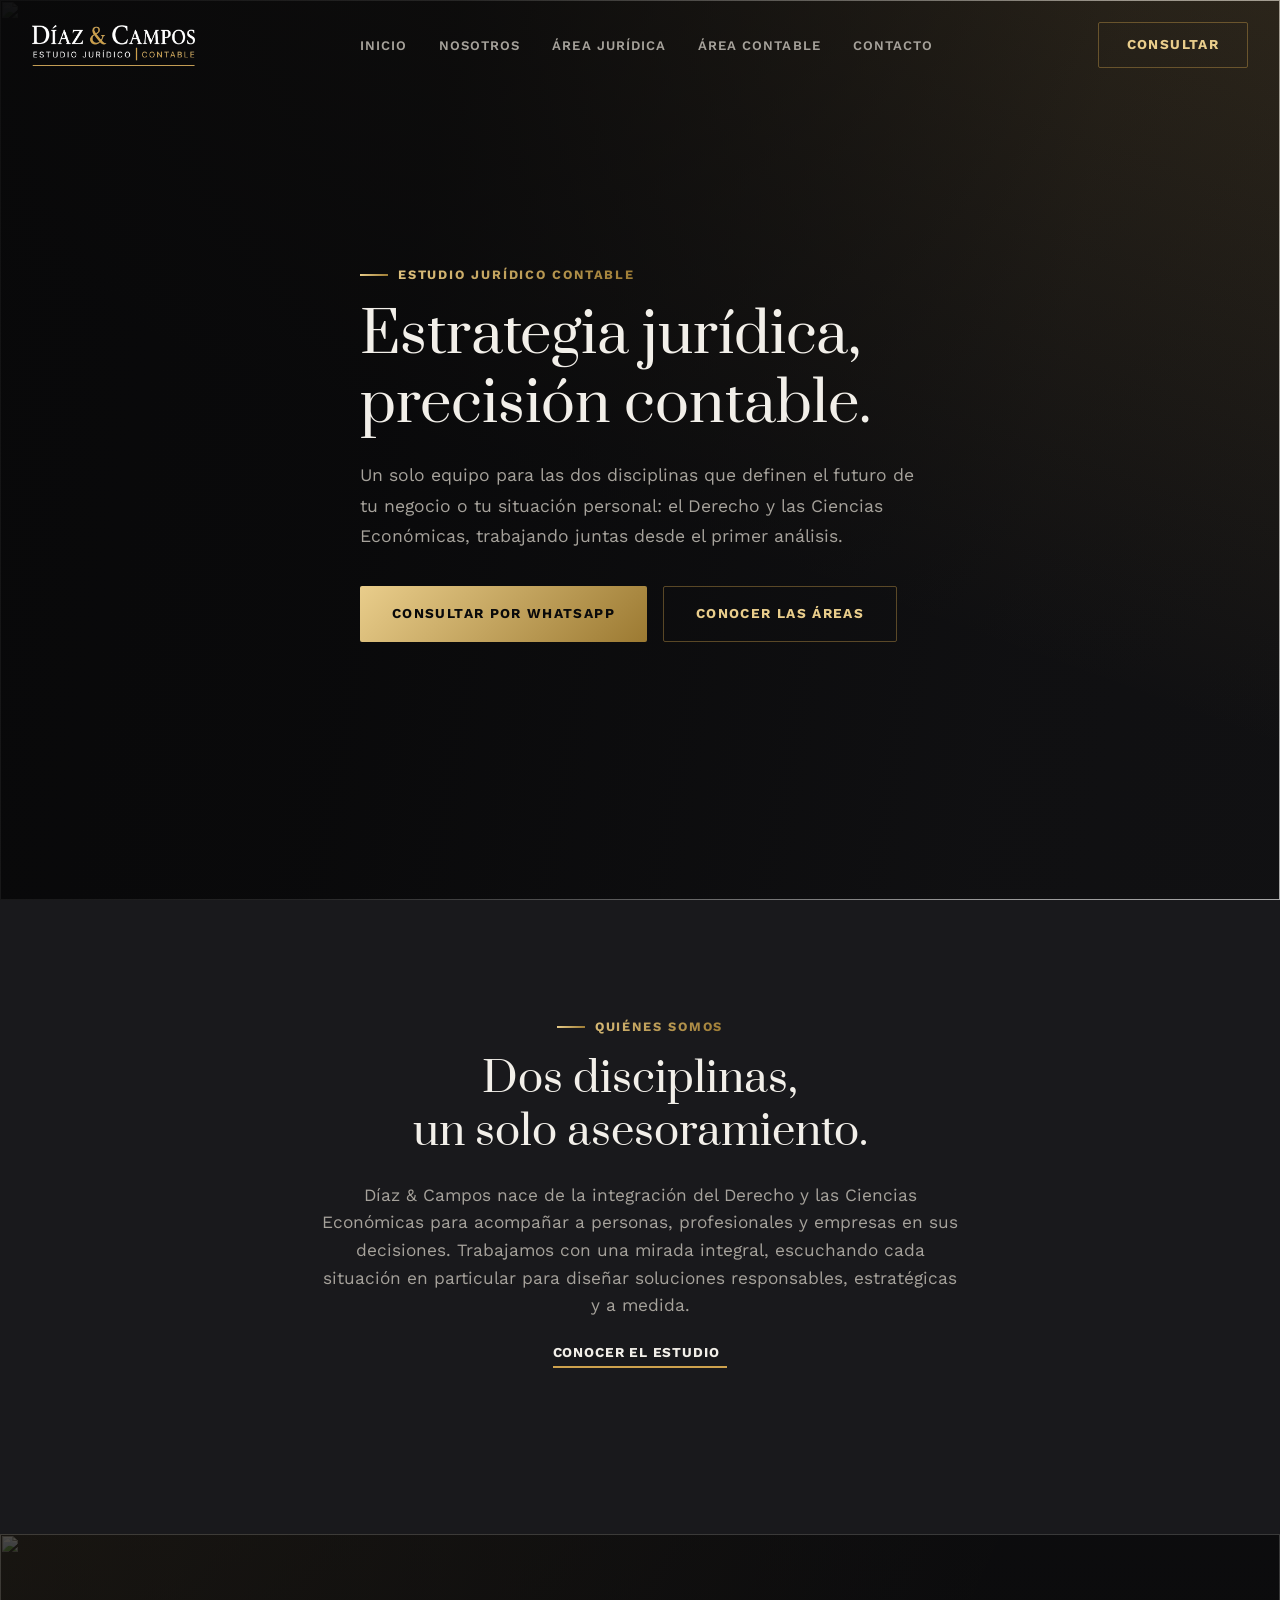
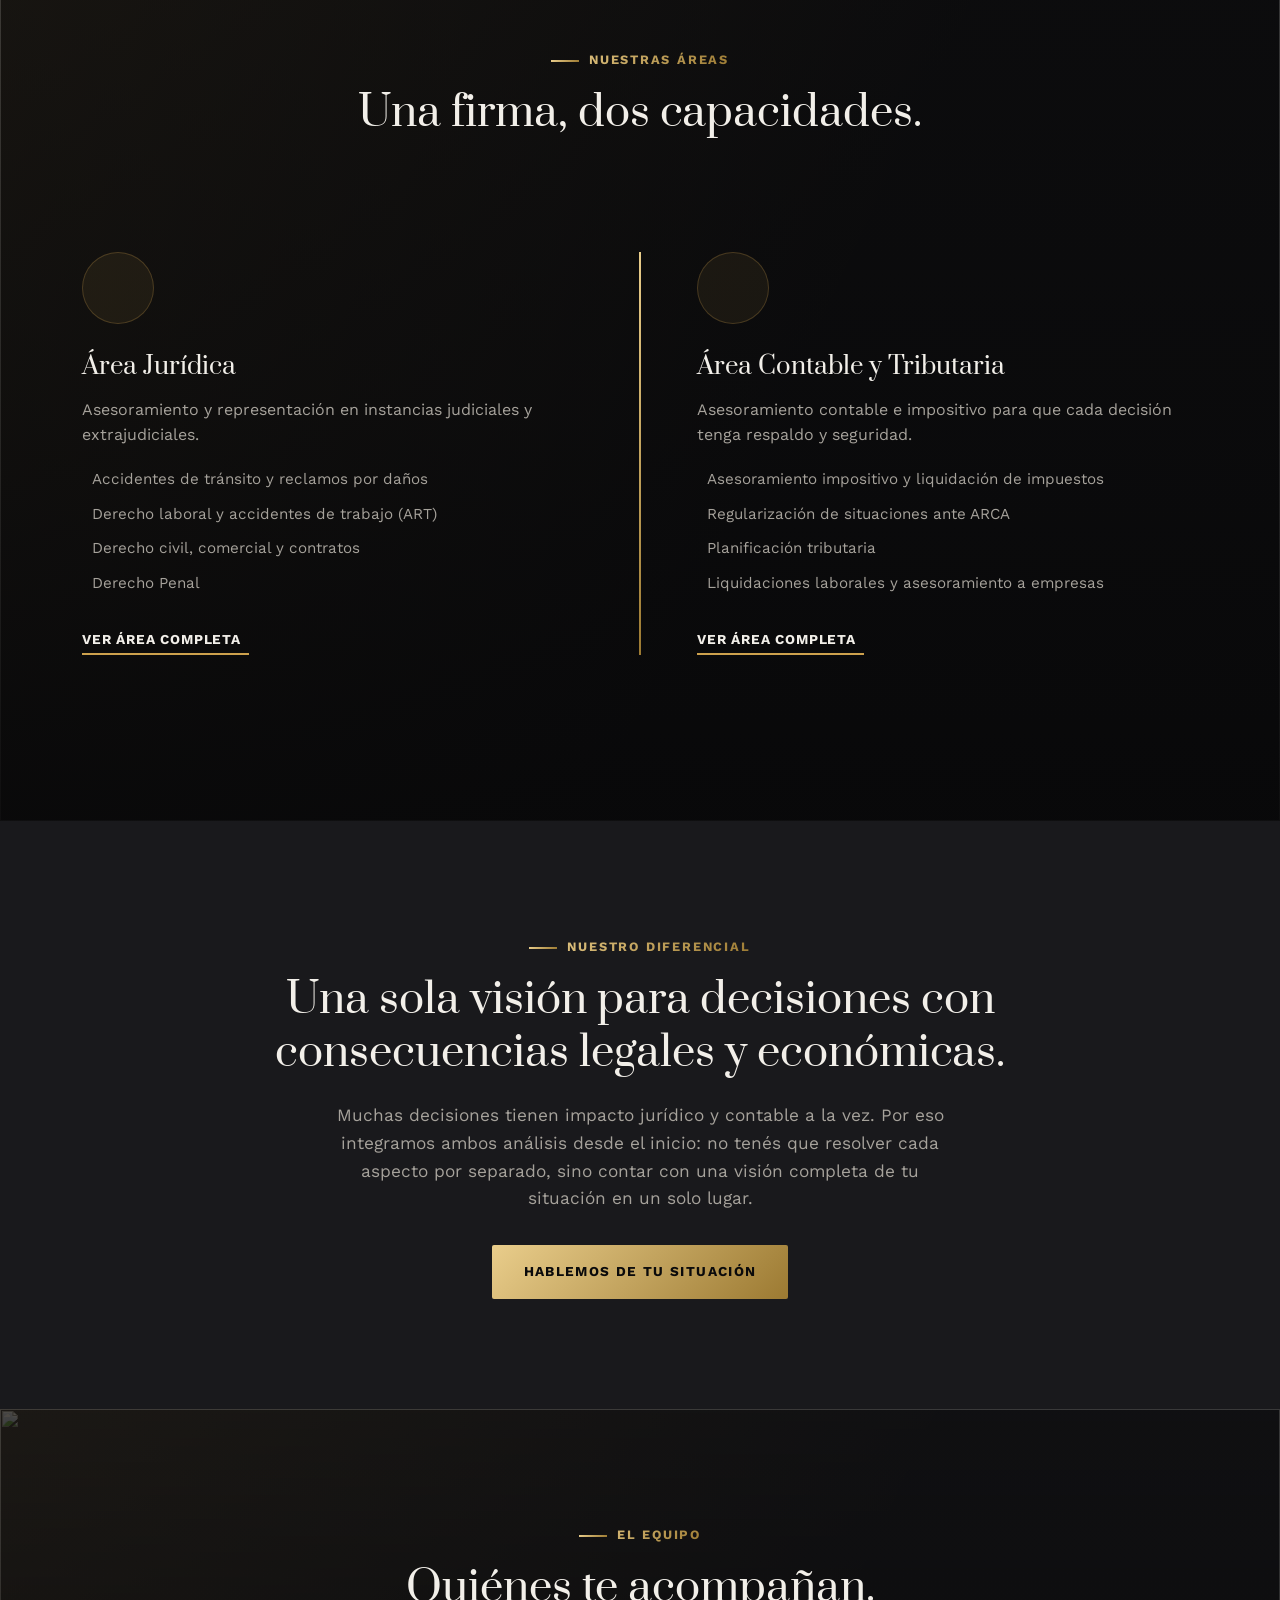
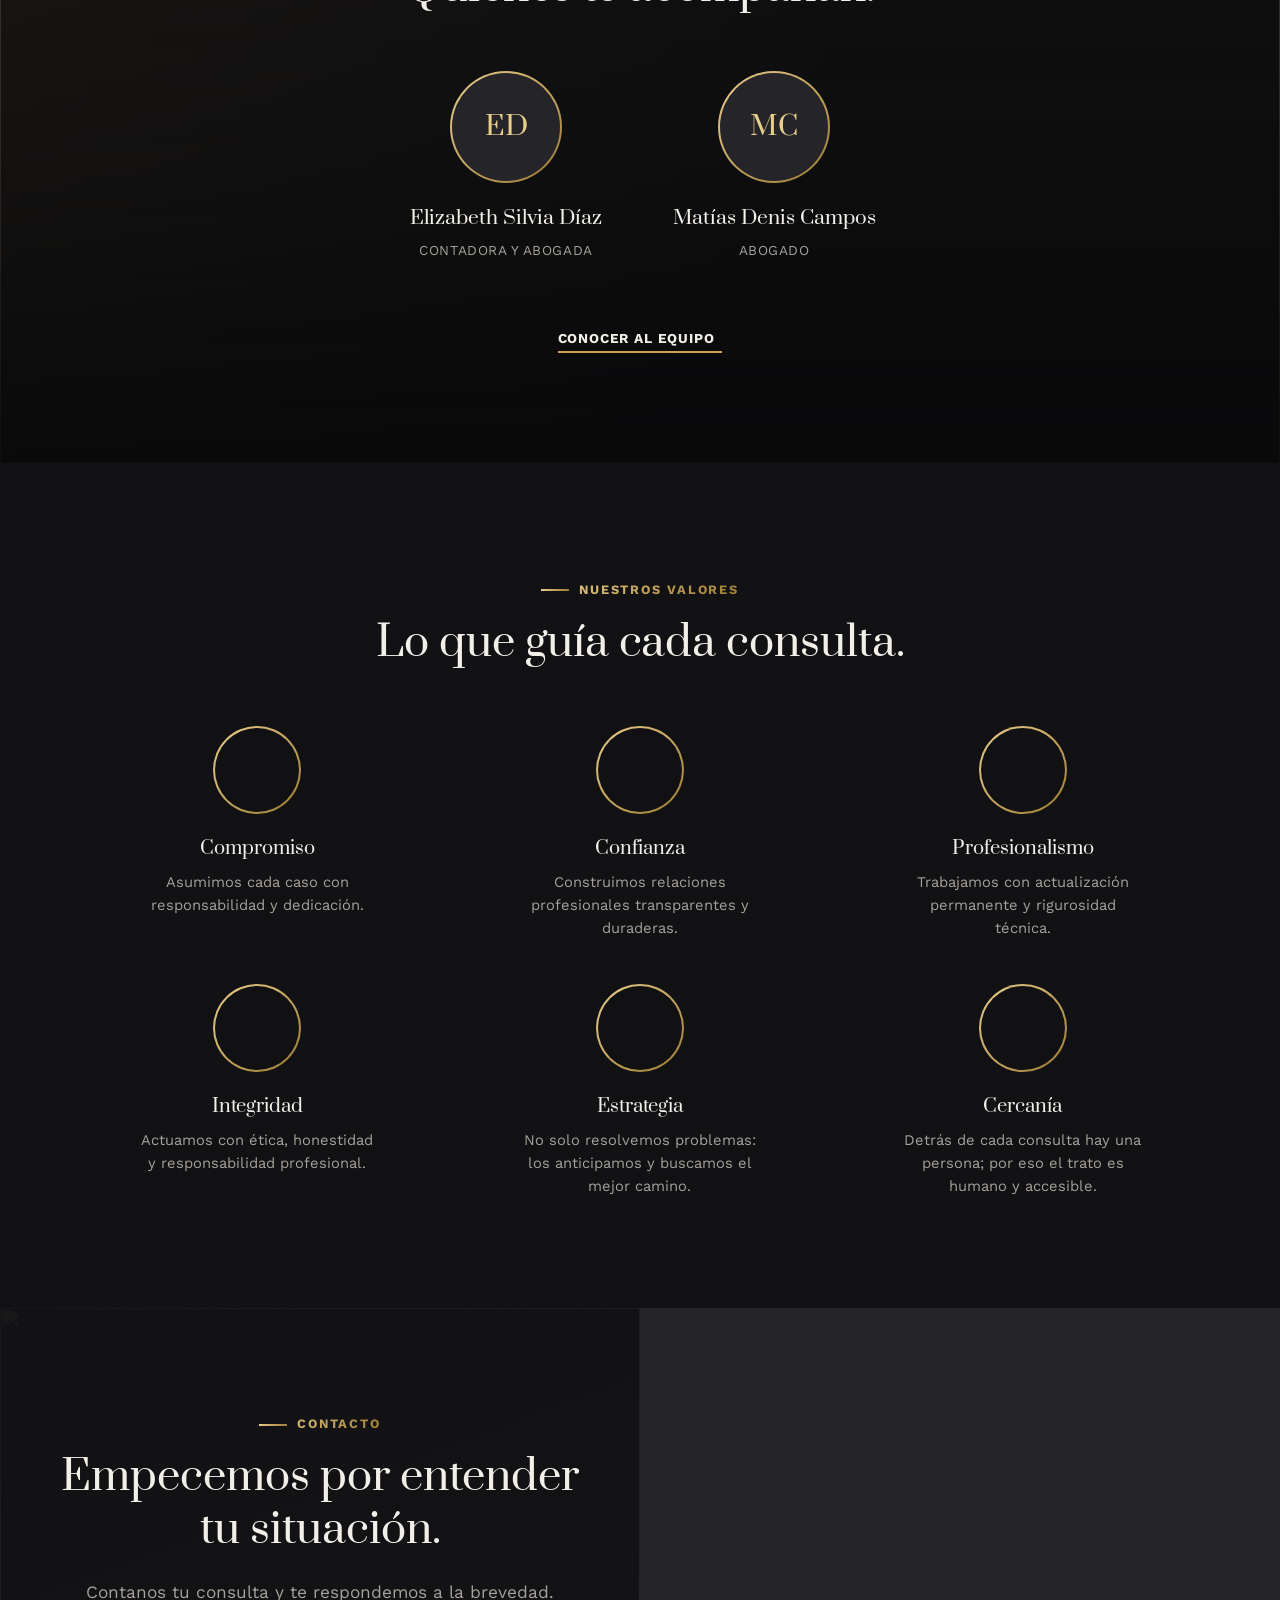
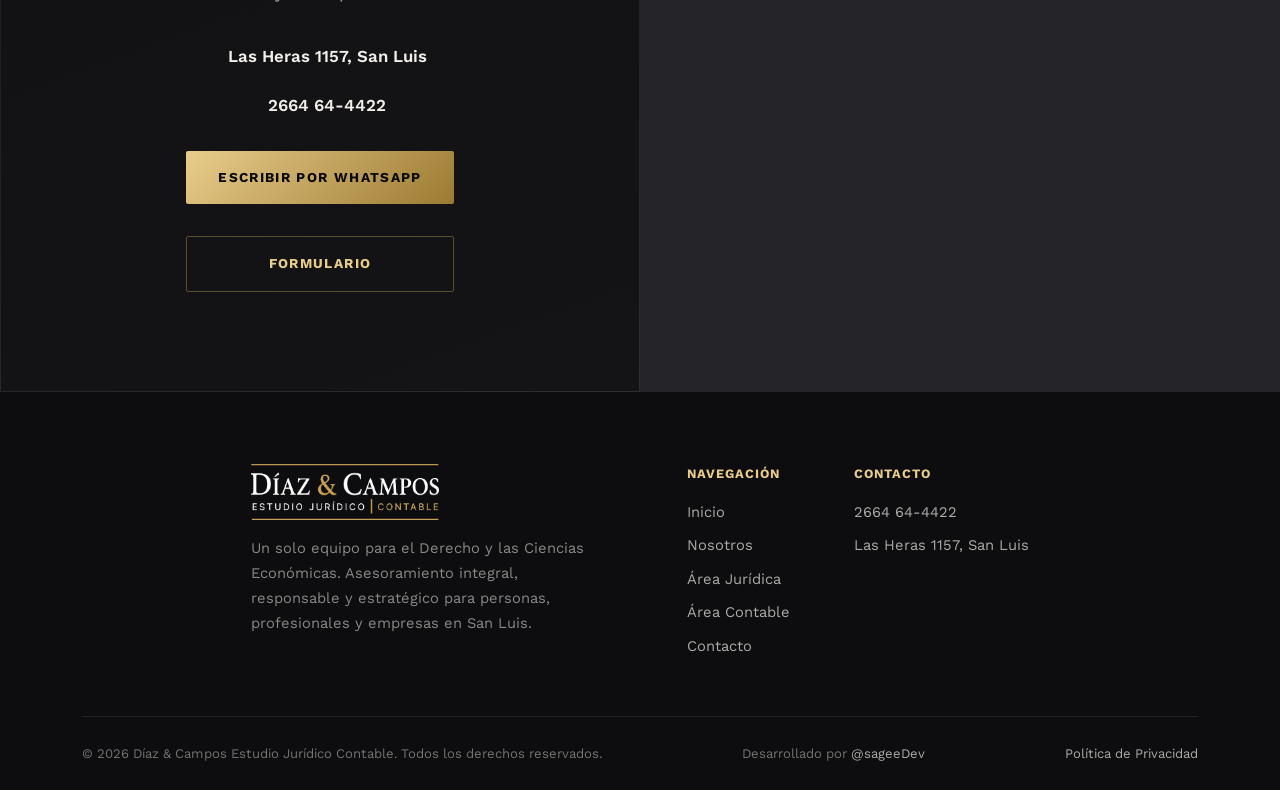
==== commit 7ab5f05b: "ajustes contacto 2" ====
--- a/index.html
+++ b/index.html
@@ -16,7 +16,7 @@
 <link rel="preconnect" href="https://fonts.gstatic.com" crossorigin>
 <link href="https://fonts.googleapis.com/css2?family=Prata&family=Work+Sans:wght@400;500;600;700;800&display=swap" rel="stylesheet">
 <link rel="stylesheet" href="https://cdn.jsdelivr.net/npm/@tabler/icons-webfont@2.44.0/tabler-icons.min.css">
-<link rel="stylesheet" href="./styles.css?v=34">
+<link rel="stylesheet" href="./styles.css?v=36">
 <script type="application/ld+json">
 {
   "@context": "https://schema.org",
@@ -58,7 +58,6 @@
 <header id="header">
   <div class="wrap hd-row">
     <a href="./" class="logo">
-      <img src="./isologo-white.png" alt="" class="logo-icon">
       <img src="./textlogo-white.png" alt="Díaz &amp; Campos Estudio Jurídico Contable" class="logo-word-img">
     </a>
     <nav class="hd-nav">
--- a/styles.css
+++ b/styles.css
@@ -1,6 +1,6 @@
 /* ── RESET & VARS ── */
 *{margin:0;padding:0;box-sizing:border-box}
-html{color-scheme:only light}
+html{color-scheme:only light;overflow-x:hidden}
 :root{
   --bg-deep:#0D0D0F;
   --bg:#111113;
@@ -66,7 +66,6 @@
 #header.scrolled{background:rgba(17,17,19,.9);backdrop-filter:blur(10px);box-shadow:0 4px 24px rgba(0,0,0,.35);border-bottom:1px solid var(--line)}
 .hd-row{display:grid;grid-template-columns:auto 1fr auto;align-items:center;height:var(--header-h);gap:56px;max-width:1340px}
 .logo{display:flex;align-items:center;gap:14px}
-.logo-icon{height:58px;width:auto}
 .logo-word-img{height:41px;width:auto}
 .hd-nav{display:flex;justify-content:center;gap:32px}
 .hd-nav a{font-size:.82rem;font-weight:600;letter-spacing:.08em;text-transform:uppercase;color:var(--gray-light);transition:color .2s}
@@ -172,9 +171,9 @@
 .contact-form{max-width:760px;margin:0 auto;display:grid;grid-template-columns:1fr 1fr;gap:24px}
 .contact-form .field:nth-child(3),.contact-form .field:nth-child(4),.contact-form .field:nth-child(5){grid-column:1/-1}
 .contact-form button{grid-column:1/-1;justify-self:center;margin-top:8px}
-.field{display:flex;flex-direction:column;gap:8px;text-align:left}
+.field{display:flex;flex-direction:column;gap:8px;text-align:left;min-width:0}
 .field label{font-size:.78rem;font-weight:600;letter-spacing:.06em;text-transform:uppercase;color:var(--gray-light)}
-.field input,.field select,.field textarea{background:var(--bg-card);border:1px solid var(--line);border-radius:2px;padding:13px 14px;color:var(--cream);font-family:var(--fb);font-size:.95rem;transition:border-color .25s}
+.field input,.field select,.field textarea{width:100%;max-width:100%;background:var(--bg-card);border:1px solid var(--line);border-radius:2px;padding:13px 14px;color:var(--cream);font-family:var(--fb);font-size:.95rem;transition:border-color .25s}
 .field input:focus,.field select:focus,.field textarea:focus{outline:none;border-color:var(--gold)}
 .field textarea{resize:vertical;min-height:110px}
 .field select{cursor:pointer;appearance:none;-webkit-appearance:none;-moz-appearance:none;padding-right:42px;background-image:url("data:image/svg+xml,%3Csvg xmlns='http://www.w3.org/2000/svg' width='14' height='8' viewBox='0 0 14 8'%3E%3Cpath d='M1 1l6 6 6-6' stroke='%23E9CD8B' stroke-width='1.6' fill='none' stroke-linecap='round' stroke-linejoin='round'/%3E%3C/svg%3E");background-repeat:no-repeat;background-position:right 16px center;background-size:13px}
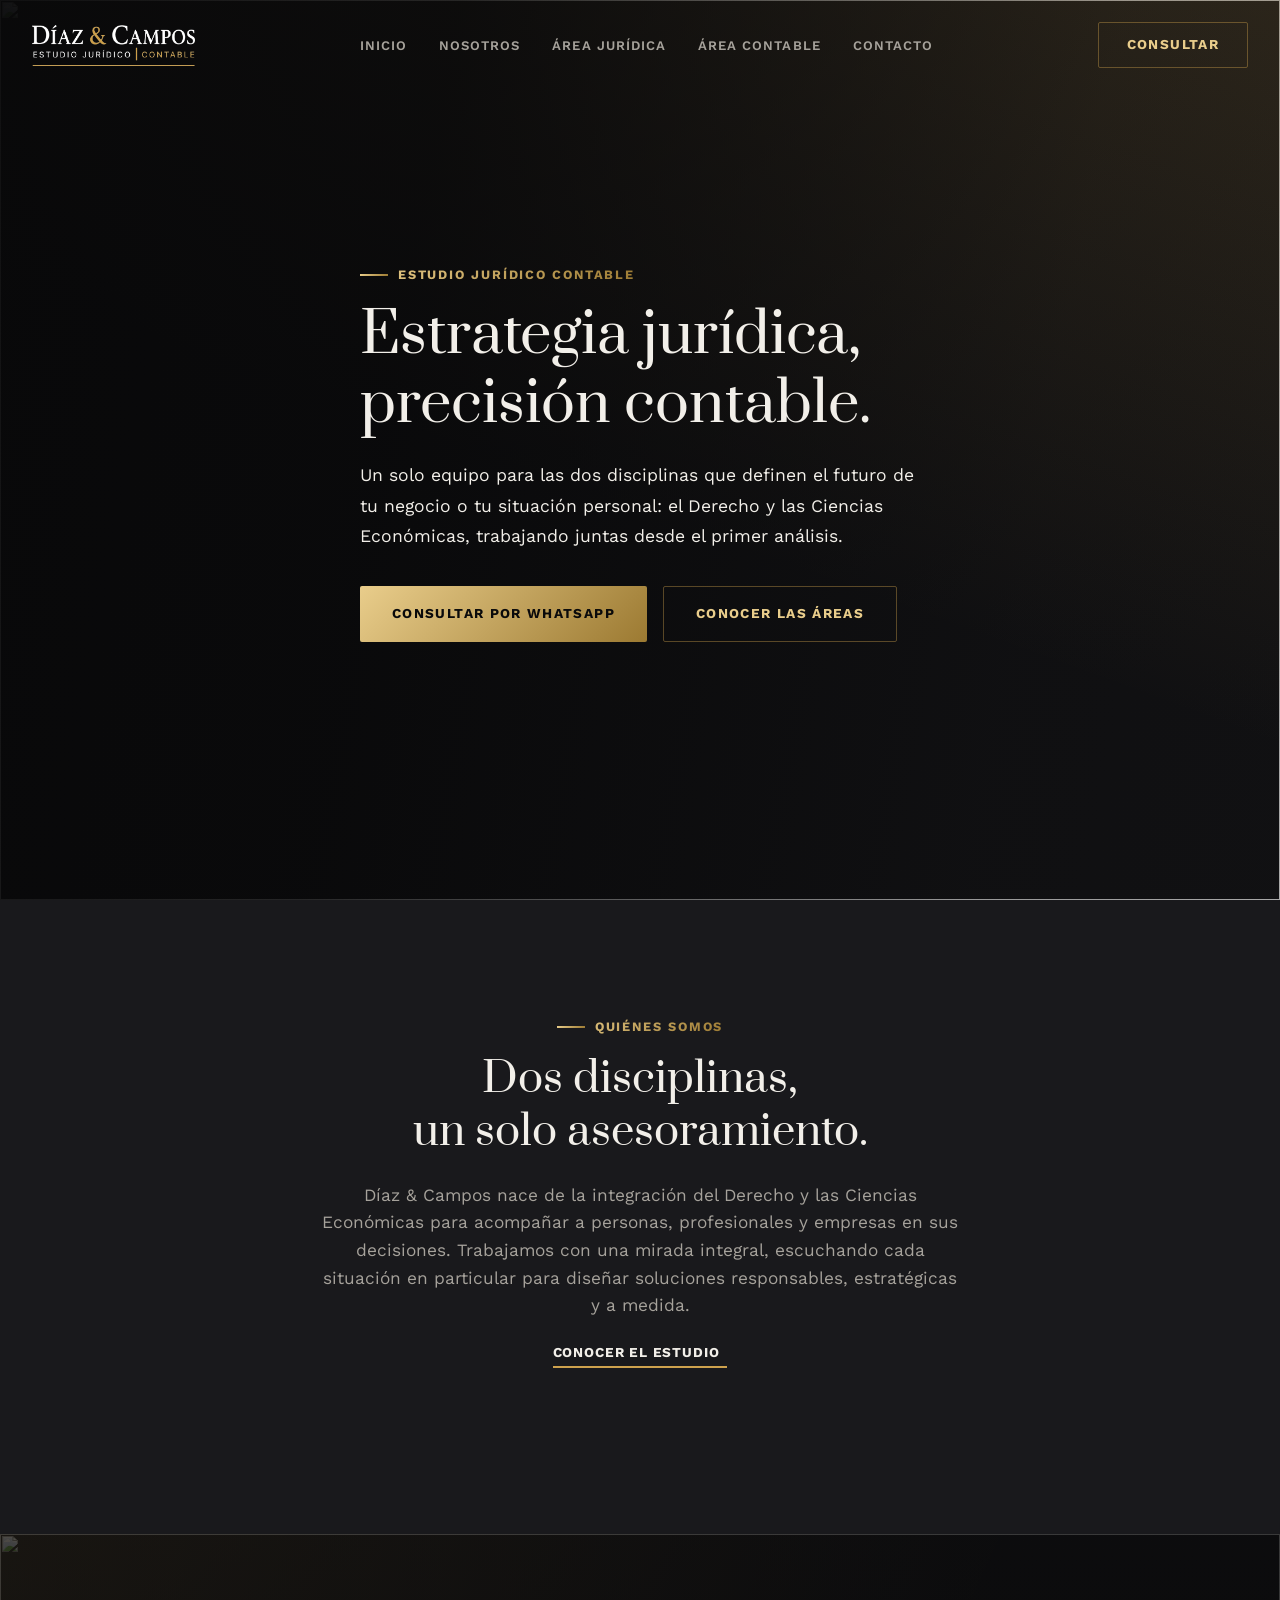
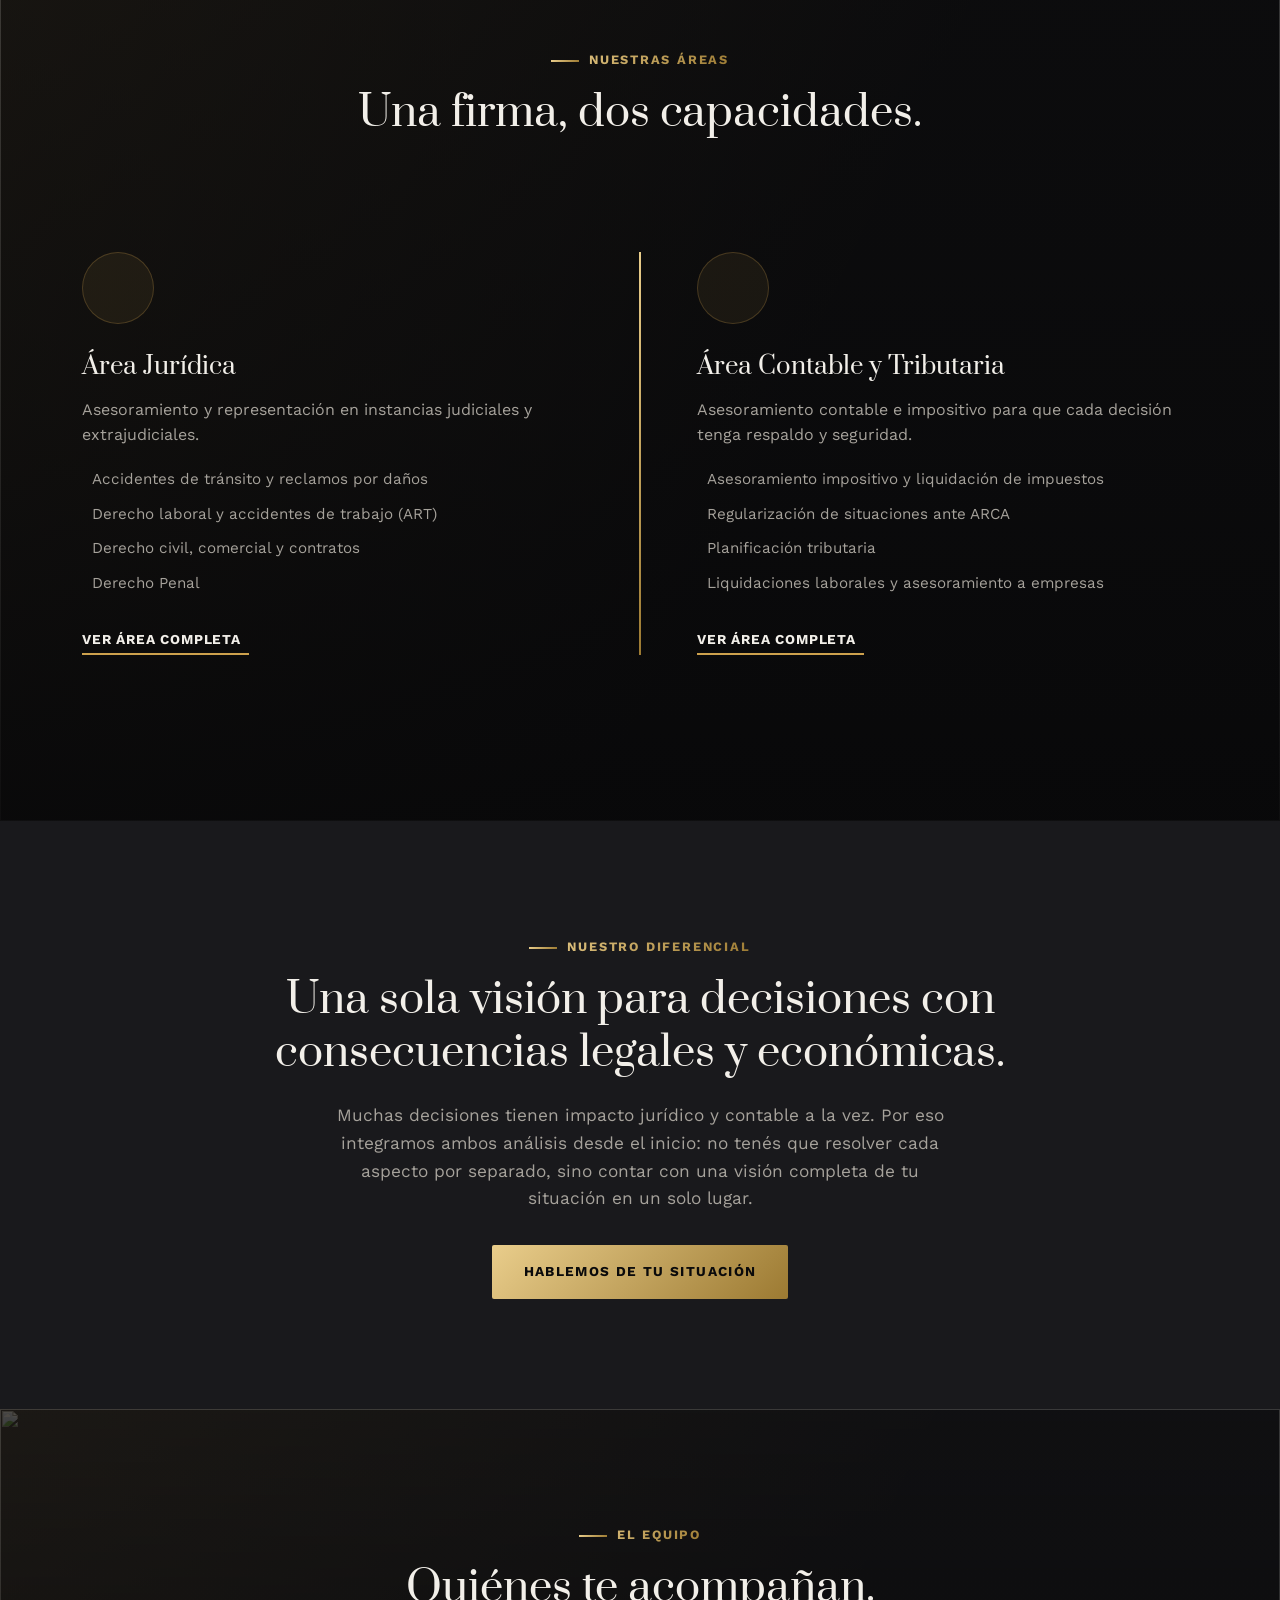
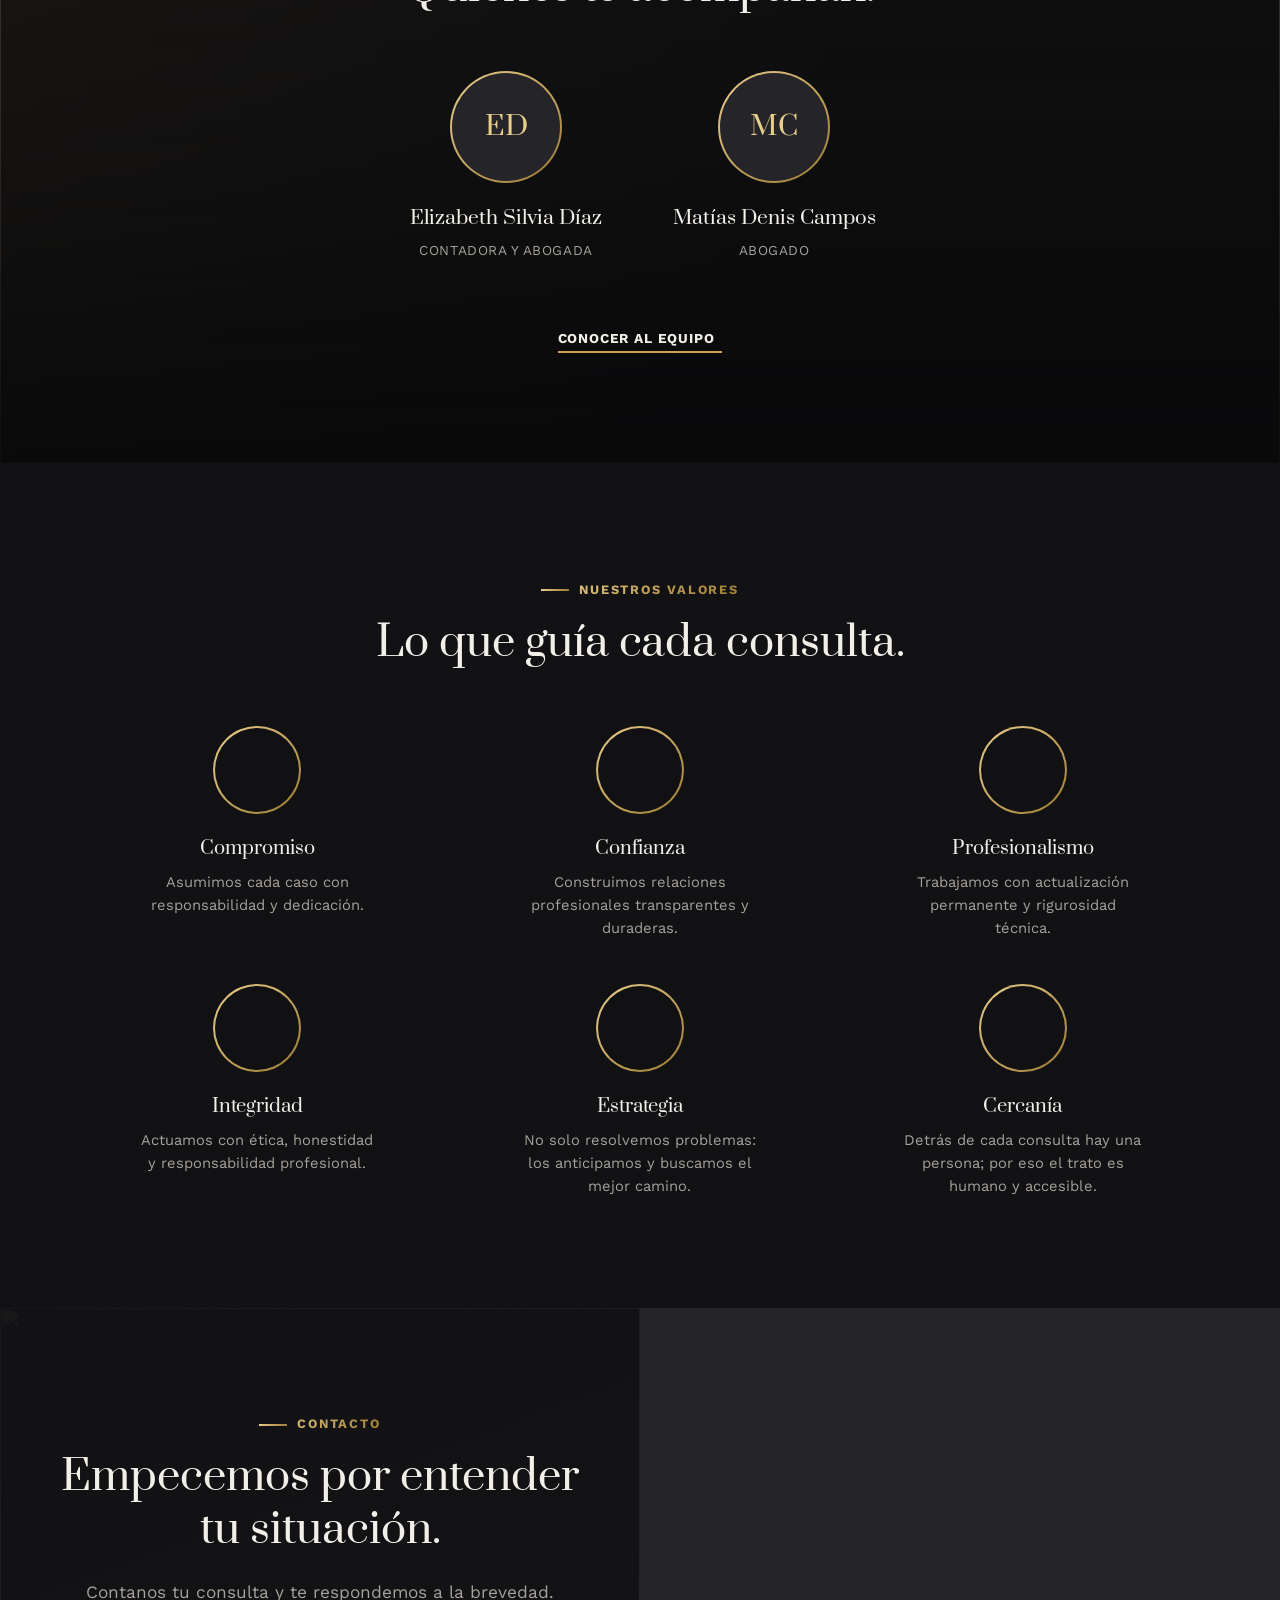
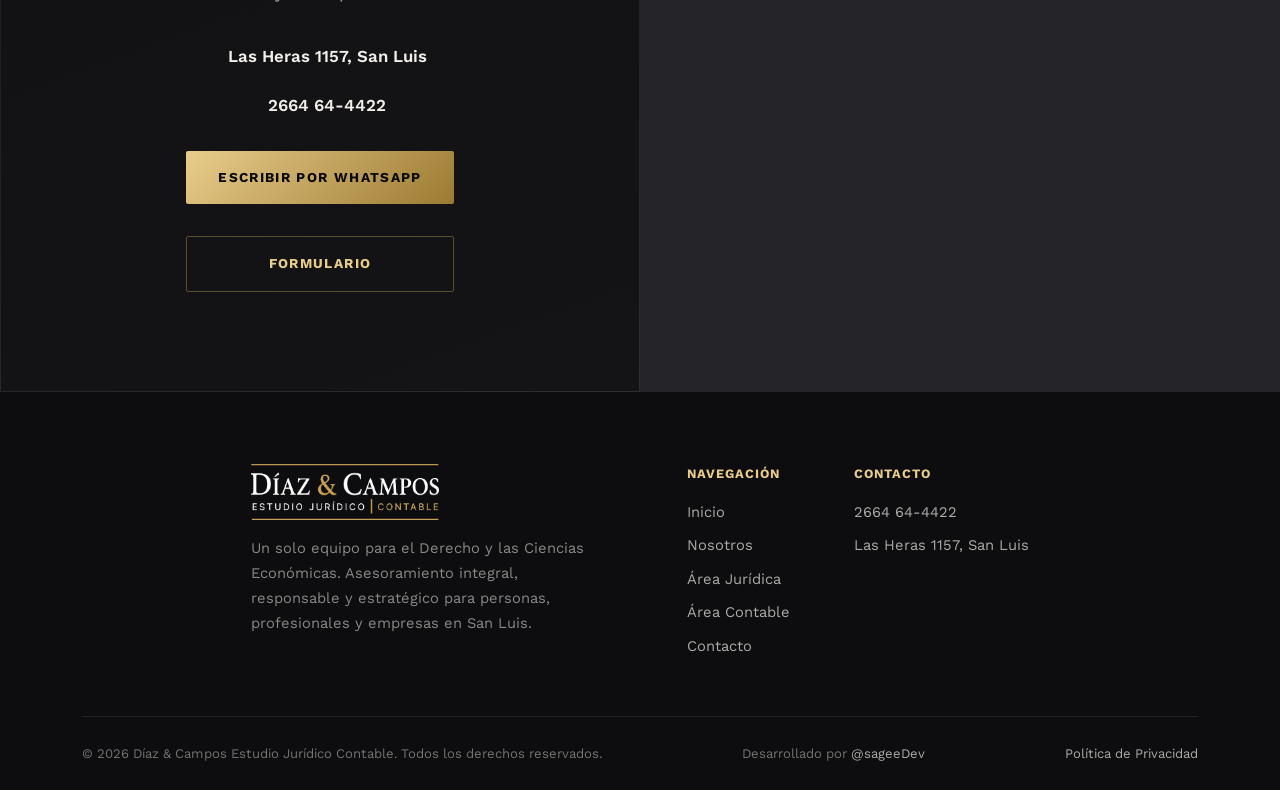
==== commit de6954f6: "ajustes finos" ====
--- a/index.html
+++ b/index.html
@@ -16,7 +16,7 @@
 <link rel="preconnect" href="https://fonts.gstatic.com" crossorigin>
 <link href="https://fonts.googleapis.com/css2?family=Prata&family=Work+Sans:wght@400;500;600;700;800&display=swap" rel="stylesheet">
 <link rel="stylesheet" href="https://cdn.jsdelivr.net/npm/@tabler/icons-webfont@2.44.0/tabler-icons.min.css">
-<link rel="stylesheet" href="./styles.css?v=36">
+<link rel="stylesheet" href="./styles.css?v=38">
 <script type="application/ld+json">
 {
   "@context": "https://schema.org",
--- a/styles.css
+++ b/styles.css
@@ -99,7 +99,7 @@
 }
 .hero-inner{position:relative;z-index:2;max-width:640px}
 .hero-title{font-family:var(--fh);font-weight:400;font-size:clamp(2.3rem,4.6vw,3.5rem);line-height:1.22;color:var(--cream);margin-bottom:22px}
-.hero-sub{font-size:1.1rem;color:var(--gray-light);line-height:1.75;max-width:560px;margin-bottom:34px}
+.hero-sub{font-size:1.1rem;color:var(--cream);line-height:1.75;max-width:560px;margin-bottom:34px}
 .hero-ctas{display:flex;gap:16px;flex-wrap:wrap}
 
 /* ── PAGE HERO (páginas internas, cada página con su propia foto) ── */
@@ -285,6 +285,7 @@
 @media(max-width:768px){
   .wrap{padding:0 24px}
   section{padding:80px 0}
+  .logo-word-img{height:47px}
   #hero{height:auto;min-height:100vh;min-height:100svh;padding:calc(var(--header-h) + 40px) 0 60px}
   .hero-bg img{object-position:65% center}
   .hero-inner{text-align:center;margin:0 auto}
